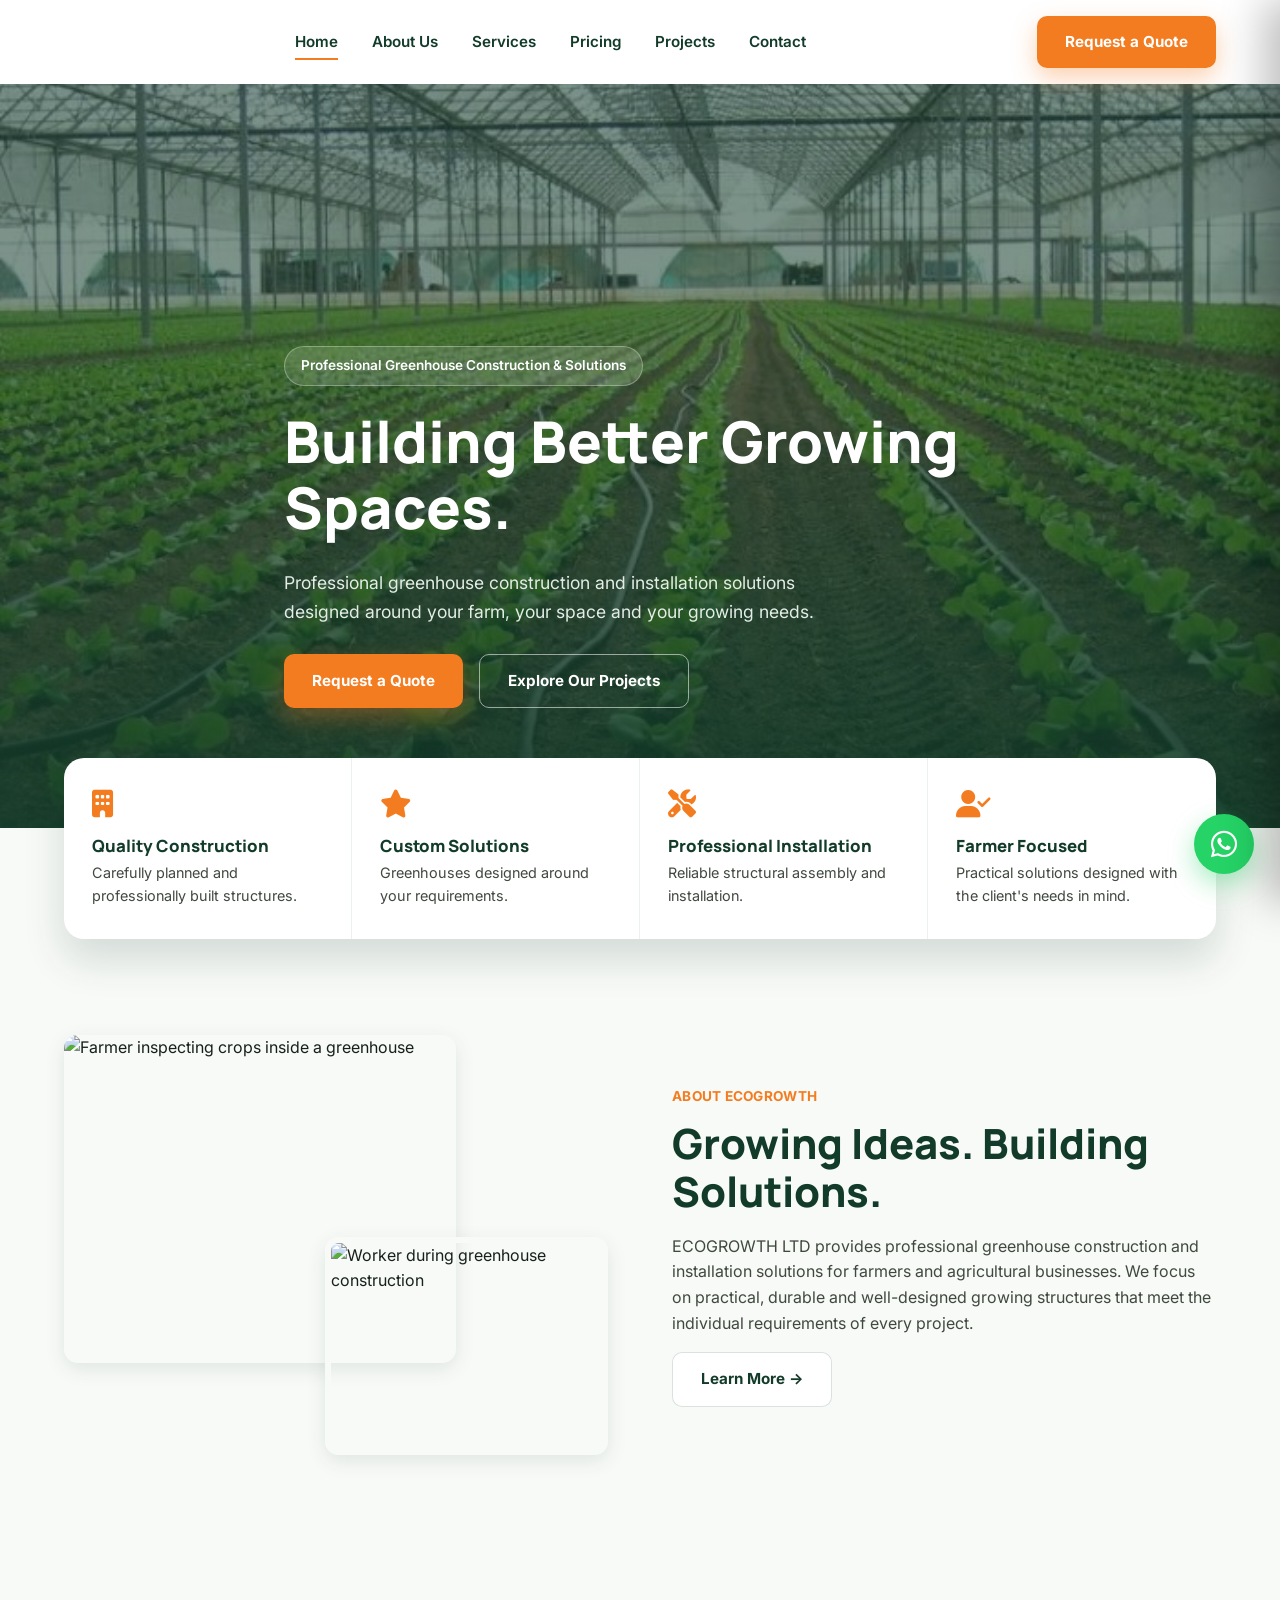
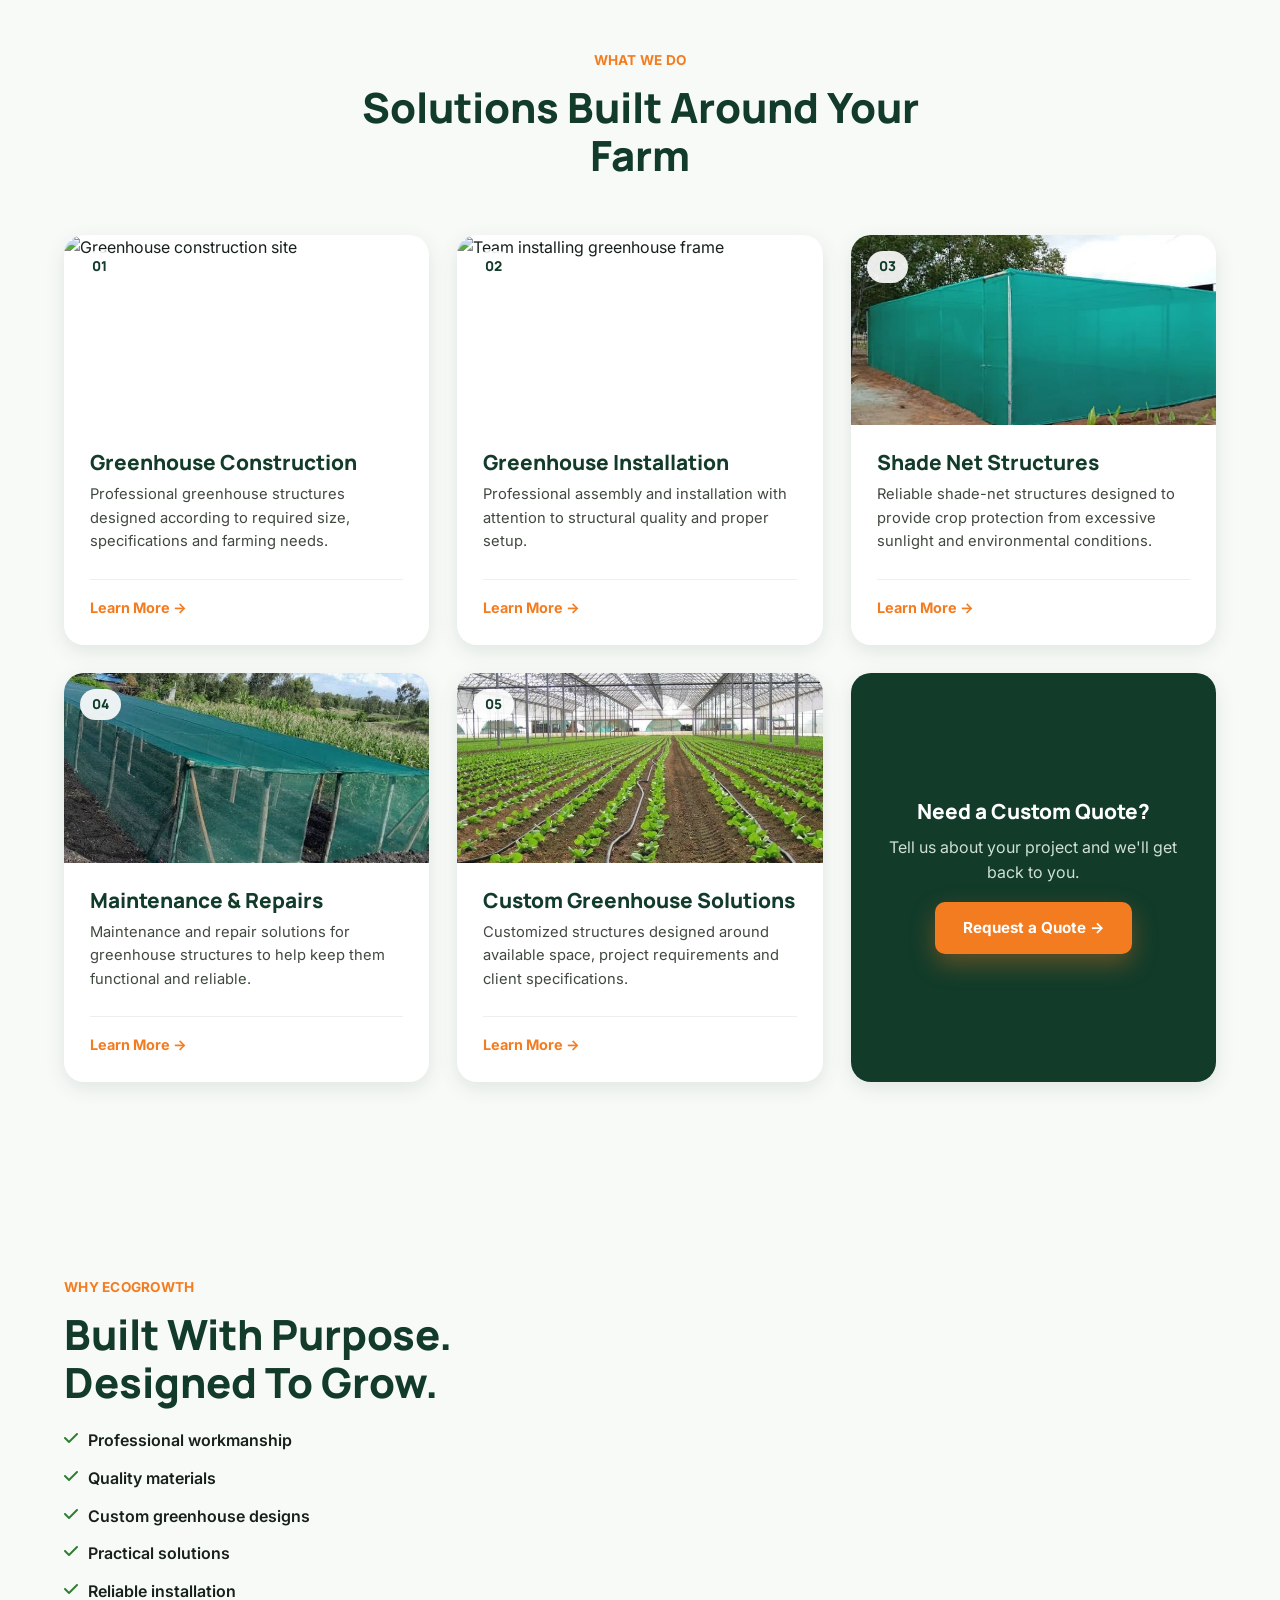
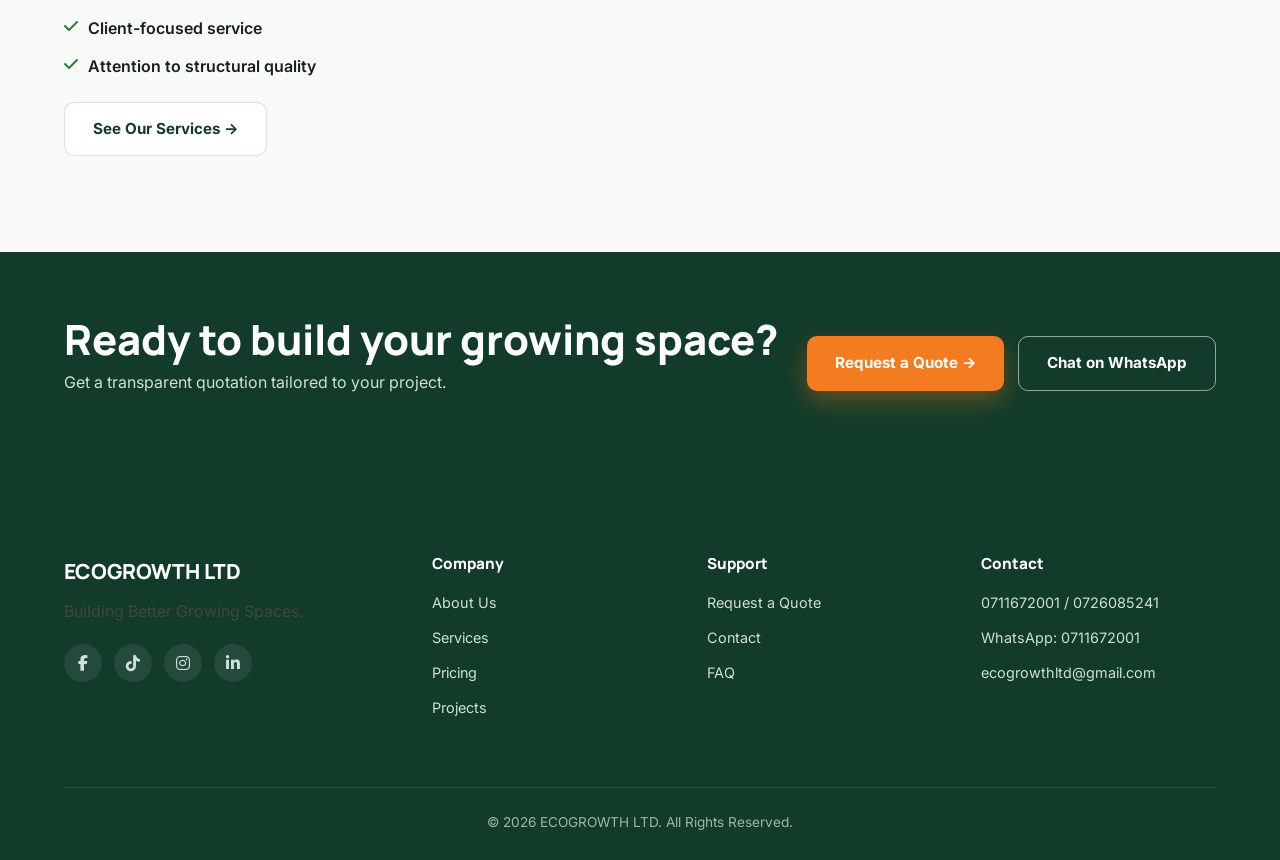
==== index.html @ b567686e "Add files via upload" ====
<!DOCTYPE html>
<html lang="en">
<head>
<meta charset="UTF-8">
<meta name="viewport" content="width=device-width, initial-scale=1.0">
<title>ECOGROWTH LTD — Greenhouse Construction &amp; Installation in Kenya</title>
<meta name="description" content="ECOGROWTH LTD builds professional greenhouses, shade-net structures and custom growing spaces for farmers and agribusinesses across Kenya.">

<meta property="og:title" content="ECOGROWTH LTD — Greenhouse Construction & Installation in Kenya">
<meta property="og:description" content="Professional greenhouse construction, installation, shade-net structures and maintenance across Kenya.">
<meta property="og:type" content="website">
<meta property="og:image" content="assets/images/og-cover.jpg">

<link rel="preconnect" href="https://fonts.googleapis.com">
<link rel="preconnect" href="https://fonts.gstatic.com" crossorigin>
<link href="https://fonts.googleapis.com/css2?family=Inter:wght@400;500;600;700&family=Manrope:wght@600;700;800&display=swap" rel="stylesheet">

<link rel="stylesheet" href="assets/css/style.css">
<link rel="stylesheet" href="assets/css/responsive.css">
<link rel="icon" href="assets/icons/favicon.png">
<link rel="stylesheet" href="https://cdnjs.cloudflare.com/ajax/libs/font-awesome/6.5.2/css/all.min.css">
</head>
<body>

<header class="navbar" id="navbar">
  <div class="container">
    <a href="index.html" class="brand" style="display:flex; align-items:center; text-decoration:none;">
</a>
    <nav class="nav-links">
      <a href="index.html" class="active">Home</a>
      <a href="about.html">About Us</a>
      <a href="services.html">Services</a>
      <a href="pricing.html">Pricing</a>
      <a href="projects.html">Projects</a>
      <a href="contact.html">Contact</a>
    </nav>
    <div class="nav-cta">
      <a href="quote.html" class="btn btn-primary">Request a Quote</a>
      <button class="nav-toggle" id="navToggle" aria-label="Open menu">
        <i class="fa-solid fa-bars"></i>
      </button>
    </div>
  </div>
</header>

<div class="mobile-backdrop" id="mobileBackdrop"></div>

<div class="mobile-panel" id="mobilePanel">
  <button class="mobile-close" id="mobileClose" aria-label="Close menu"><i class="fa-solid fa-xmark"></i></button>
  <a href="index.html">Home</a>
  <a href="about.html">About Us</a>
  <a href="services.html">Services</a>
  <a href="pricing.html">Pricing</a>
  <a href="projects.html">Projects</a>
  <a href="contact.html">Contact</a>
  <a href="quote.html" class="btn btn-primary" style="margin-top:10px;">Request a Quote</a>
</div>

<!-- HERO -->
<section class="hero">
  <div class="hero__bg">
    <img src="assets/images/solution.jpeg" alt="Greenhouse construction hero">
  </div>
  <div class="container hero__content">
    <div class="hero__tag opacity-in"> Professional Greenhouse Construction &amp; Solutions</div>
    <h1 class="opacity-in" style="color:#fff;animation-delay:.1s;">Building Better Growing Spaces.</h1>
    <p class="opacity-in" style="animation-delay:.2s;">Professional greenhouse construction and installation solutions designed around your farm, your space and your growing needs.</p>
    <div class="hero__actions opacity-in" style="animation-delay:.3s;">
      <a href="quote.html" class="btn btn-primary"> Request a Quote</a>
      <a href="projects.html" class="btn btn-outline-light"> Explore Our Projects</a>
    </div>
  </div>
</section>

<!-- HIGHLIGHT BAR -->
<div class="container">
  <div class="highlight-bar reveal">
    <div class="highlight-bar__item">
      <div class="highlight-bar__icon"><i class="fa-solid fa-building" style="color:#F47C20;font-size:28px;"></i></div>
      <h3>Quality Construction</h3>
      <p>Carefully planned and professionally built structures.</p>
    </div>
    <div class="highlight-bar__item">
      <div class="highlight-bar__icon"><i class="fa-solid fa-star" style="color:#F47C20;font-size:28px;"></i></div>
      <h3>Custom Solutions</h3>
      <p>Greenhouses designed around your requirements.</p>
    </div>
    <div class="highlight-bar__item">
      <div class="highlight-bar__icon"><i class="fa-solid fa-screwdriver-wrench" style="color:#F47C20;font-size:28px;"></i></div>
      <h3>Professional Installation</h3>
      <p>Reliable structural assembly and installation.</p>
    </div>
    <div class="highlight-bar__item">
      <div class="highlight-bar__icon"><i class="fa-solid fa-user-check" style="color:#F47C20;font-size:28px;"></i></div>
      <h3>Farmer Focused</h3>
      <p>Practical solutions designed with the client's needs in mind.</p>
    </div>
  </div>
</div>

<!-- ABOUT -->
<section class="section">
  <div class="container split">
    <div class="split-media reveal">
      <img class="img-a" src="https://alisa237685.github.io/ecogroth-limited/slimeline.jpg" alt="Farmer inspecting crops inside a greenhouse">
      <img class="img-b" src="https://alisa237685.github.io/ecogroth-limited/lucille.jpg" alt="Worker during greenhouse construction">
    </div>
    <div class="reveal">
      <span class="eyebrow">ABOUT ECOGROWTH</span>
      <h2>Growing Ideas. Building Solutions.</h2>
      <p>ECOGROWTH LTD provides professional greenhouse construction and installation solutions for farmers and agricultural businesses. We focus on practical, durable and well-designed growing structures that meet the individual requirements of every project.</p>
      <a href="about.html" class="btn btn-secondary">Learn More →</a>
    </div>
  </div>
</section>

<!-- SERVICES -->
<section class="section section--offwhite">
  <div class="container">
    <div class="section-head reveal">
      <span class="eyebrow">WHAT WE DO</span>
      <h2>Solutions Built Around Your Farm</h2>
    </div>

    <div class="service-grid">
      <div class="service-card reveal">
        <div class="service-card__media">
          <span class="service-card__num">01</span>
          <img src="https://alisa237685.github.io/ecogroth-limited/pristine.jpg" alt="Greenhouse construction site">
        </div>
        <div class="service-card__body">
          <h3>Greenhouse Construction</h3>
          <p>Professional greenhouse structures designed according to required size, specifications and farming needs.</p>
          <a href="services.html#construction" class="service-card__link">Learn More →</a>
        </div>
      </div>

      <div class="service-card reveal">
        <div class="service-card__media">
          <span class="service-card__num">02</span>
          <img src="https://alisa237685.github.io/ecogroth-limited/slimeline.jpg" alt="Team installing greenhouse frame">
        </div>
        <div class="service-card__body">
          <h3>Greenhouse Installation</h3>
          <p>Professional assembly and installation with attention to structural quality and proper setup.</p>
          <a href="services.html#installation" class="service-card__link">Learn More →</a>
        </div>
      </div>

      <div class="service-card reveal">
        <div class="service-card__media">
          <span class="service-card__num">03</span>
          <img src="assets/images/SHADENET.jpeg" alt="Shade net structure over crops">
        </div>
        <div class="service-card__body">
          <h3>Shade Net Structures</h3>
          <p>Reliable shade-net structures designed to provide crop protection from excessive sunlight and environmental conditions.</p>
          <a href="services.html#shade-net" class="service-card__link">Learn More →</a>
        </div>
      </div>

      <div class="service-card reveal">
        <div class="service-card__media">
          <span class="service-card__num">04</span>
        </div>
        <div class="service-card__body">
          <h3>Maintenance &amp; Repairs</h3>
          <p>Maintenance and repair solutions for greenhouse structures to help keep them functional and reliable.</p>
          <a href="services.html#maintenance" class="service-card__link">Learn More →</a>
        </div>
      </div>

      <div class="service-card reveal">
        <div class="service-card__media">
          <span class="service-card__num">05</span>
          <img src="assets/images/solution.jpeg" alt="Custom greenhouse design">
        </div>
        <div class="service-card__body">
          <h3>Custom Greenhouse Solutions</h3>
          <p>Customized structures designed around available space, project requirements and client specifications.</p>
          <a href="services.html#custom" class="service-card__link">Learn More →</a>
        </div>
      </div>

      <div class="service-card reveal" style="background:var(--forest);display:flex;align-items:center;justify-content:center;text-align:center;color:#fff;padding:30px;">
        <div>
          <h3 style="color:#fff;">Need a Custom Quote?</h3>
          <p style="color:#cfe0d5;">Tell us about your project and we'll get back to you.</p>
          <a href="quote.html" class="btn btn-primary">Request a Quote →</a>
        </div>
      </div>
    </div>
  </div>
</section>

<!-- WHY CHOOSE -->
<section class="section">
  <div class="container split why-choose">
    <div class="reveal">
      <span class="eyebrow">WHY ECOGROWTH</span>
      <h2>Built With Purpose. Designed To Grow.</h2>
      <ul class="checklist">
        <li><i class="fa-solid fa-check" style="color:#2E7D32;"></i> Professional workmanship</li>
        <li><i class="fa-solid fa-check" style="color:#2E7D32;"></i> Quality materials</li>
        <li><i class="fa-solid fa-check" style="color:#2E7D32;"></i> Custom greenhouse designs</li>
        <li><i class="fa-solid fa-check" style="color:#2E7D32;"></i> Practical solutions</li>
        <li><i class="fa-solid fa-check" style="color:#2E7D32;"></i> Reliable installation</li>
        <li><i class="fa-solid fa-check" style="color:#2E7D32;"></i> Client-focused service</li>
        <li><i class="fa-solid fa-check" style="color:#2E7D32;"></i> Attention to structural quality</li>
      </ul>
      <a href="services.html" class="btn btn-secondary">See Our Services →</a>
    </div>
  </div>
</section>

<!-- CTA STRIP -->
<section class="section--tight section--forest">
  <div class="container" style="display:flex;flex-wrap:wrap;gap:24px;align-items:center;justify-content:space-between;">
    <div>
      <h2 style="margin-bottom:6px;">Ready to build your growing space?</h2>
      <p>Get a transparent quotation tailored to your project.</p>
    </div>
    <div style="display:flex;gap:14px;flex-wrap:wrap;">
      <a href="quote.html" class="btn btn-primary">Request a Quote →</a>
      <a href="contact.html" class="btn btn-outline-light">Chat on WhatsApp</a>
    </div>
  </div>
</section>

<footer class="footer">
  <div class="container">
    <div class="footer-grid">
      <div>
        <div class="footer-brand">ECOGROWTH LTD</div>
        <p style="max-width:280px;">Building Better Growing Spaces.</p>
        <div class="footer-social">
          <a href="https://www.facebook.com/share/1MWiVUWvfa/" target="_blank" rel="noopener" aria-label="Facebook"><i class="fa-brands fa-facebook-f"></i></a>
          <a href="https://www.tiktok.com/@josphat.kweri?_t=ZM-903UpSBOBei&_r=1" target="_blank" rel="noopener" aria-label="TikTok"><i class="fa-brands fa-tiktok"></i></a>
          <a href="https://www.instagram.com/josphatkweri?igsh=MTFmaTQ0bmYyZnphNg==" target="_blank" rel="noopener" aria-label="Instagram"><i class="fa-brands fa-instagram"></i></a>
          <a href="https://www.linkedin.com/posts/shiva-trippathi-91b22a46_the-biggest-wealth-gap-isnt-money-its-activity-7375415387393499136-qEYc" target="_blank" rel="noopener" aria-label="LinkedIn"><i class="fa-brands fa-linkedin-in"></i></a>
        </div>
      </div>
      <div>
        <h4>Company</h4>
        <ul>
          <li><a href="about.html">About Us</a></li>
          <li><a href="services.html">Services</a></li>
          <li><a href="pricing.html">Pricing</a></li>
          <li><a href="projects.html">Projects</a></li>
        </ul>
      </div>
      <div>
        <h4>Support</h4>
        <ul>
          <li><a href="quote.html">Request a Quote</a></li>
          <li><a href="contact.html">Contact</a></li>
          <li><a href="contact.html#faq">FAQ</a></li>
        </ul>
      </div>
      <div>
        <h4>Contact</h4>
        <ul>
          <li>0711672001 / 0726085241</li>
          <li>WhatsApp: 0711672001</li>
          <li>ecogrowthltd@gmail.com</li>
        </ul>
      </div>
    </div>
    <div class="footer-bottom">&copy; 2026 ECOGROWTH LTD. All Rights Reserved.</div>
  </div>
</footer>

<a class="wa-float" id="waFloat" href="https://wa.me/254711672001?text=Hello%20ECOGROWTH%20LTD%2C%20I%20would%20like%20to%20inquire%20about%20a%20greenhouse%20project." target="_blank" rel="noopener" aria-label="Chat on WhatsApp">
  <i class="fa-brands fa-whatsapp" style="font-size:30px;"></i>
</a>

<script src="assets/js/main.js"></script>
</body>
</html>
---- assets/css/style.css ----
/* =========================================================
   ECOGROWTH LTD — Core Stylesheet
   ========================================================= */

:root{
  --forest:#123B2A;
  --eco:#2E7D32;
  --orange:#F47C20;
  --fresh:#66BB6A;
  --off-white:#F8FAF7;
  --charcoal:#17201B;

  --forest-rgb:18,59,42;
  --orange-rgb:244,124,32;

  --font-heading:'Manrope', sans-serif;
  --font-body:'Inter', sans-serif;

  --radius-lg:20px;
  --radius-md:14px;
  --radius-sm:8px;

  --shadow-soft:0 10px 30px rgba(18,59,42,0.08);
  --shadow-card:0 6px 20px rgba(18,59,42,0.10);
  --shadow-lift:0 20px 40px rgba(18,59,42,0.16);

  --container:1200px;
  --nav-h:84px;
}

*,*::before,*::after{box-sizing:border-box;}
html{scroll-behavior:smooth;}
body{
  margin:0;
  font-family:var(--font-body);
  color:var(--charcoal);
  background:var(--off-white);
  line-height:1.6;
  -webkit-font-smoothing:antialiased;
}
img{max-width:100%;display:block;}
a{color:inherit;text-decoration:none;}
ul{list-style:none;margin:0;padding:0;}
button{font-family:inherit;cursor:pointer;border:none;background:none;}
input,select,textarea{font-family:inherit;}

h1,h2,h3,h4{
  font-family:var(--font-heading);
  color:var(--forest);
  margin:0 0 .5em;
  line-height:1.15;
  font-weight:800;
}
h1{font-size:clamp(2.4rem,5vw,3.6rem);}
h2{font-size:clamp(1.8rem,3.6vw,2.6rem);}
h3{font-size:1.3rem;}
p{margin:0 0 1em;color:#40493f;}

.container{
  width:100%;
  max-width:var(--container);
  margin:0 auto;
  padding:0 24px;
}
.section{padding:96px 0;}
.section--tight{padding:64px 0;}
.section--forest{background:var(--forest);color:#fff;}
.section--forest h2,.section--forest h3{color:#fff;}
.section--forest p{color:#cfe0d5;}
.section--offwhite{background:var(--off-white);}

.eyebrow{
  display:inline-block;
  color:var(--orange);
  font-weight:700;
  font-size:.85rem;
  letter-spacing:.02em;
  margin-bottom:.75rem;
}

.btn{
  display:inline-flex;
  align-items:center;
  gap:8px;
  padding:14px 28px;
  border-radius:10px;
  font-weight:700;
  font-size:.95rem;
  transition:transform .25s ease, box-shadow .25s ease, background .25s ease;
}
.btn-primary{
  background:var(--orange);
  color:#fff;
  box-shadow:0 10px 24px rgba(var(--orange-rgb),0.35);
}
.btn-primary:hover{transform:translateY(-2px);box-shadow:0 14px 30px rgba(var(--orange-rgb),0.42);}
.btn-secondary{
  background:#fff;
  color:var(--forest);
  border:1px solid rgba(18,59,42,0.15);
}
.btn-secondary:hover{transform:translateY(-2px);box-shadow:var(--shadow-card);}
.btn-home-green{
  background:var(--eco);
  color:#fff;
  border:1px solid var(--eco);
  box-shadow:0 10px 24px rgba(var(--forest-rgb),0.18);
}
.btn-home-green:hover{
  background:var(--forest);
  color:#fff;
  transform:translateY(-2px);
  box-shadow:0 14px 30px rgba(var(--forest-rgb),0.24);
}
.btn-outline-light{
  background:transparent;
  color:#fff;
  border:1px solid rgba(255,255,255,0.55);
}
.btn-outline-light:hover{background:rgba(255,255,255,0.12);}
.btn-block{width:100%;justify-content:center;}

/* ---------- Navbar ---------- */
.navbar{
  position:fixed;top:0;left:0;right:0;z-index:1000;
  height:var(--nav-h);
  display:flex;align-items:center;
  background:#ffffff;
  transition:background .3s ease, box-shadow .3s ease, height .3s ease;
}
.navbar.is-scrolled{
  height:68px;
  background:#ffffff;
  backdrop-filter:blur(10px);
  box-shadow:0 4px 20px rgba(18,59,42,0.08);
}
.navbar .container{display:flex;align-items:center;justify-content:space-between;}
.brand{display:flex;align-items:center;gap:10px;font-family:var(--font-heading);font-weight:800;font-size:1.3rem;color:var(--forest);}
.brand img{width:68px;height:auto;display:block;object-fit:contain;}
.brand svg{flex-shrink:0;}
.nav-links{display:flex;align-items:center;gap:34px;}
.nav-links a{font-weight:600;font-size:.95rem;color:var(--forest);position:relative;padding:4px 0;}
.nav-links a::after{
  content:'';position:absolute;left:0;bottom:-2px;width:0;height:2px;background:var(--orange);
  transition:width .25s ease;
}
.nav-links a:hover::after,.nav-links a.active::after{width:100%;}
.nav-links a.active{color:var(--forest);}
.nav-cta{display:flex;align-items:center;gap:18px;}
.nav-toggle{display:none;}

.mobile-backdrop{
  position:fixed;inset:0;background:rgba(10,20,14,0.5);z-index:1090;
  opacity:0;pointer-events:none;transition:opacity .3s ease;
}
.mobile-backdrop.open{opacity:1;pointer-events:auto;}

.mobile-panel{
  position:fixed;top:0;right:0;bottom:0;z-index:1100;
  width:78vw;max-width:300px;
  background:var(--forest);
  display:flex;flex-direction:column;justify-content:flex-start;align-items:flex-start;gap:6px;
  padding:90px 30px 30px;
  box-shadow:-16px 0 40px rgba(0,0,0,0.25);
  transform:translateX(100%);transition:transform .35s ease;
}
.mobile-panel.open{transform:translateX(0);}
.mobile-panel a{
  color:#fff;font-family:var(--font-heading);font-size:1.05rem;font-weight:700;
  padding:12px 0;width:100%;border-bottom:1px solid rgba(255,255,255,0.1);
}
.mobile-panel a.btn{border-bottom:none;margin-top:14px;text-align:center;justify-content:center;}
.mobile-close{
  position:absolute;top:24px;right:24px;color:#fff;font-size:1.1rem;
  width:36px;height:36px;display:flex;align-items:center;justify-content:center;
  border-radius:8px;background:rgba(255,255,255,0.1);
}

/* ---------- Hero ---------- */
.hero{
  position:relative;
  min-height:92vh;
  display:flex;align-items:flex-end;
  color:#fff;
  padding-top:var(--nav-h);
  overflow:hidden;
}
.hero__bg{position:absolute;inset:0;z-index:0;}
.hero__bg img{width:100%;height:100%;object-fit:cover;}
.hero__bg::after{
  content:'';position:absolute;inset:0;
  background:linear-gradient(180deg, rgba(18,59,42,0.55) 0%, rgba(18,59,42,0.55) 40%, rgba(18,59,42,0.92) 100%);
}
.hero__content{position:relative;z-index:1;padding-bottom:120px;max-width:760px;}
.hero__tag{
  display:inline-flex;align-items:center;gap:8px;
  background:rgba(255,255,255,0.14);
  border:1px solid rgba(255,255,255,0.3);
  padding:8px 16px;border-radius:100px;font-size:.85rem;font-weight:600;margin-bottom:22px;
}
.hero__content p{color:#e3ede6;font-size:1.1rem;max-width:560px;}
.hero__actions{display:flex;gap:16px;margin-top:28px;flex-wrap:wrap;}

.opacity-in{opacity:0;transform:translateY(18px);animation:opIn .7s ease forwards;}
@keyframes opIn{to{opacity:1;transform:translateY(0);}}

/* ---------- Highlight bar ---------- */
.highlight-bar{
  position:relative;
  z-index:2;
  margin-top:-70px;
  background:#fff;
  border-radius:var(--radius-lg);
  box-shadow:var(--shadow-lift);
  display:grid;
  grid-template-columns:repeat(4,1fr);
}
.highlight-bar__item{
  padding:32px 28px;
  border-right:1px solid rgba(18,59,42,0.08);
  transition:transform .25s ease;
}
.highlight-bar__item:last-child{border-right:none;}
.highlight-bar__item:hover{transform:translateY(-4px);}
.highlight-bar__icon{color:var(--orange);margin-bottom:14px;}
.highlight-bar__item h3{font-size:1.05rem;margin-bottom:6px;}
.highlight-bar__item p{font-size:.9rem;margin:0;}

/* ---------- About split ---------- */
.split{display:grid;grid-template-columns:1fr 1fr;gap:64px;align-items:center;}
.split-media{position:relative;min-height:420px;}
.split-media img{
  position:absolute;border-radius:var(--radius-md);box-shadow:var(--shadow-card);object-fit:cover;
}
.split-media .img-a{width:72%;height:78%;top:0;left:0;z-index:1;}
.split-media .img-b{width:52%;height:52%;bottom:0;right:0;z-index:2;border:6px solid var(--off-white);}
.split h2{margin-bottom:18px;}
.checklist{margin:22px 0;}
.checklist li{display:flex;align-items:flex-start;gap:10px;margin-bottom:12px;font-weight:600;color:var(--charcoal);}
.checklist svg,.checklist i{flex-shrink:0;color:var(--eco);margin-top:2px;}

/* ---------- Section headers ---------- */
.section-head{max-width:640px;margin:0 auto 56px;text-align:center;}
.section-head.left{margin:0 0 48px;text-align:left;}

/* ---------- Service cards ---------- */
.service-grid{display:grid;grid-template-columns:repeat(3,1fr);gap:28px;}
.service-card{
  background:#fff;border-radius:var(--radius-lg);overflow:hidden;
  box-shadow:var(--shadow-card);
  transition:transform .3s ease, box-shadow .3s ease;
  display:flex;flex-direction:column;
}
.service-card:hover{transform:translateY(-8px);box-shadow:var(--shadow-lift);}
.service-card__media{position:relative;height:190px;overflow:hidden;}
.service-card__media img{width:100%;height:100%;object-fit:cover;transition:transform .5s ease;}
.service-card:hover .service-card__media img{transform:scale(1.08);}
.service-card__num{
  position:absolute;top:16px;left:16px;
  background:rgba(255,255,255,0.9);color:var(--forest);
  font-family:var(--font-heading);font-weight:800;font-size:.85rem;
  padding:5px 12px;border-radius:100px;
}
.service-card__body{padding:26px;flex:1;display:flex;flex-direction:column;}
.service-card__icon{color:var(--eco);margin-bottom:12px;}
.service-card__body h3{margin-bottom:8px;}
.service-card__body p{font-size:.92rem;flex:1;}
.service-card__link{
  display:inline-flex;align-items:center;gap:6px;color:var(--orange);font-weight:700;font-size:.9rem;
  margin-top:10px;border-top:1px solid rgba(18,59,42,0.08);padding-top:16px;
  transition:gap .2s ease;
}
.service-card__link:hover{gap:10px;}

/* ---------- Why choose ---------- */
.why-media{position:relative;border-radius:var(--radius-lg);overflow:hidden;min-height:460px;box-shadow:var(--shadow-card);}
.why-media img{width:100%;height:100%;object-fit:cover;position:absolute;inset:0;}

/* ---------- Pricing ---------- */
.pricing-grid{display:grid;grid-template-columns:repeat(3,1fr);gap:28px;}
.price-card{
  background:#fff;border-radius:var(--radius-lg);padding:36px 30px;
  box-shadow:var(--shadow-card);border:1px solid rgba(18,59,42,0.06);
  display:flex;flex-direction:column;transition:transform .3s ease, box-shadow .3s ease;
}
.price-card:hover{transform:translateY(-6px);box-shadow:var(--shadow-lift);}
.price-card--featured{border:2px solid var(--orange);position:relative;}
.price-card__badge{
  position:absolute;top:-14px;left:30px;background:var(--orange);color:#fff;
  font-size:.75rem;font-weight:700;padding:6px 14px;border-radius:100px;
}
.price-card__icon{font-size:1.8rem;margin-bottom:10px;}
.price-card__price{font-family:var(--font-heading);font-weight:800;color:var(--forest);font-size:1.5rem;margin:8px 0 4px;}
.price-card__price small{font-size:.9rem;font-weight:600;color:#6a7368;}
.price-card__list{margin:20px 0;flex:1;}
.price-card__list li{display:flex;gap:8px;align-items:flex-start;font-size:.9rem;margin-bottom:10px;color:#40493f;}
.price-card__list svg{color:var(--eco);flex-shrink:0;margin-top:3px;}

.example-table{width:100%;border-collapse:collapse;background:#fff;border-radius:var(--radius-md);overflow:hidden;box-shadow:var(--shadow-card);}
.example-table th,.example-table td{padding:16px 20px;text-align:left;font-size:.95rem;}
.example-table thead{background:var(--forest);color:#fff;}
.example-table tbody tr:not(:last-child){border-bottom:1px solid rgba(18,59,42,0.08);}
.example-table tfoot td{font-weight:800;color:var(--forest);border-top:2px solid var(--forest);}
.note-box{
  background:rgba(46,125,50,0.07);border-left:3px solid var(--eco);
  padding:16px 20px;border-radius:var(--radius-sm);font-size:.9rem;margin-top:20px;color:#33422f;
}

/* ---------- Greenhouse size price list ---------- */
.ghlist-grid{display:grid;grid-template-columns:repeat(2,1fr);gap:26px;}
.ghlist-card{
  background:#fff;border:1px solid rgba(18,59,42,0.1);border-radius:var(--radius-lg);
  overflow:hidden;box-shadow:var(--shadow-card);
  transition:transform .3s ease, box-shadow .3s ease;
  display:flex;flex-direction:column;
}
.ghlist-card:hover{transform:translateY(-6px);box-shadow:var(--shadow-lift);}
.ghlist-card__media{position:relative;height:180px;overflow:hidden;}
.ghlist-card__media img{width:100%;height:100%;object-fit:cover;}
.ghlist-card__num{
  position:absolute;top:14px;left:14px;
  background:var(--forest);color:#fff;font-family:var(--font-heading);font-weight:800;
  font-size:.8rem;padding:4px 12px;border-radius:8px;
}
.ghlist-card__badge{
  position:absolute;top:14px;right:14px;background:var(--eco);color:#fff;
  font-size:.72rem;font-weight:700;padding:4px 10px;border-radius:8px;
}
.ghlist-card__body{padding:22px;flex:1;display:flex;flex-direction:column;}
.ghlist-card__title{font-family:var(--font-heading);font-weight:800;color:var(--forest);font-size:1.15rem;margin-bottom:14px;}
.ghlist-card__dims{display:flex;gap:14px;margin-bottom:16px;flex-wrap:wrap;}
.ghlist-card__dim{
  flex:1;min-width:70px;background:var(--off-white);border-radius:var(--radius-sm);
  padding:10px 8px;text-align:center;
}
.ghlist-card__dim i{color:var(--orange);font-size:.85rem;margin-bottom:4px;display:block;}
.ghlist-card__dim span{display:block;font-size:.68rem;color:#6a7368;text-transform:uppercase;letter-spacing:.03em;font-weight:700;}
.ghlist-card__dim strong{display:block;font-size:.92rem;color:var(--forest);margin-top:2px;}
.ghlist-card__features{margin-bottom:18px;flex:1;}
.ghlist-card__features li{display:flex;align-items:flex-start;gap:8px;font-size:.85rem;color:#40493f;margin-bottom:8px;}
.ghlist-card__features i{color:var(--eco);margin-top:3px;flex-shrink:0;}
.ghlist-card__footer{display:flex;align-items:center;justify-content:space-between;gap:12px;flex-wrap:wrap;border-top:1px solid rgba(18,59,42,0.08);padding-top:16px;}
.ghlist-card__price{font-family:var(--font-heading);font-weight:800;color:var(--orange);font-size:1.2rem;}
.ghlist-card__price small{display:block;font-size:.68rem;color:#6a7368;font-weight:600;text-transform:uppercase;}

/* ---------- Standard specifications table ---------- */
.spec-table{width:100%;border-collapse:collapse;background:#fff;border-radius:var(--radius-md);overflow:hidden;box-shadow:var(--shadow-card);}
.spec-table th{background:var(--forest);color:#fff;text-align:left;padding:14px 20px;font-size:.9rem;}
.spec-table td{padding:14px 20px;font-size:.9rem;border-top:1px solid rgba(18,59,42,0.08);}
.spec-table td:first-child{font-weight:700;color:var(--forest);width:40%;}
.spec-table td:first-child i{color:var(--orange);margin-right:8px;width:18px;text-align:center;}

/* ---------- Please-note checklist ---------- */
.note-list{background:#fff;border-radius:var(--radius-md);box-shadow:var(--shadow-card);padding:26px 28px;height:100%;}
.note-list li{display:flex;align-items:flex-start;gap:10px;font-size:.9rem;color:#40493f;margin-bottom:14px;}
.note-list li:last-child{margin-bottom:0;}
.note-list i{color:var(--eco);margin-top:3px;flex-shrink:0;}
.note-strip-images{display:grid;grid-template-columns:repeat(3,1fr);gap:10px;margin-top:18px;}
.note-strip-images img{width:100%;height:70px;object-fit:cover;border-radius:8px;}

/* ---------- Calculator ---------- */
.calculator{
  background:#fff;border-radius:var(--radius-lg);box-shadow:var(--shadow-card);
  padding:40px;display:grid;grid-template-columns:1.1fr 0.9fr;gap:40px;
}
.form-row{display:grid;grid-template-columns:1fr 1fr;gap:18px;margin-bottom:18px;}
.field{display:flex;flex-direction:column;gap:6px;}
.field label{font-size:.85rem;font-weight:700;color:var(--forest);}
.field input,.field select,.field textarea{
  padding:13px 16px;border:1px solid rgba(18,59,42,0.18);border-radius:var(--radius-sm);
  font-size:.95rem;background:var(--off-white);transition:border .2s ease;
}
.field input:focus,.field select:focus,.field textarea:focus{outline:none;border-color:var(--eco);}
.field--check{flex-direction:row;align-items:center;gap:10px;}
.calc-result{
  background:var(--forest);color:#fff;border-radius:var(--radius-md);
  padding:30px;display:flex;flex-direction:column;justify-content:center;text-align:center;
}
.calc-result__label{font-size:.85rem;color:#a9c4b3;text-transform:uppercase;letter-spacing:.04em;}
.calc-result__value{font-family:var(--font-heading);font-size:2.4rem;font-weight:800;margin:10px 0;}
.calc-result__disclaimer{font-size:.8rem;color:#cfe0d5;}

/* ---------- Projects ---------- */
.filter-bar{display:flex;gap:12px;justify-content:center;margin-bottom:44px;flex-wrap:wrap;}
.filter-btn{
  padding:10px 22px;border-radius:10px;font-weight:700;font-size:.9rem;
  border:1px solid rgba(18,59,42,0.15);background:#fff;color:var(--forest);
  transition:all .25s ease;
}
.filter-btn.active,.filter-btn:hover{background:var(--eco);color:#fff;border-color:var(--eco);}
.project-grid{display:grid;grid-template-columns:repeat(3,1fr);gap:28px;}
.project-card{
  border-radius:var(--radius-lg);overflow:hidden;position:relative;box-shadow:var(--shadow-card);
  transition:transform .35s ease, box-shadow .35s ease; cursor:pointer;
}
.project-card:hover{transform:translateY(-6px);box-shadow:var(--shadow-lift);}
.project-card__media{height:260px;overflow:hidden;}
.project-card__media img{width:100%;height:100%;object-fit:cover;transition:transform .5s ease;}
.project-card:hover .project-card__media img{transform:scale(1.08);}
.project-card__body{padding:22px;background:#fff;}
.project-card__tag{color:var(--orange);font-size:.8rem;font-weight:700;}
.project-card__meta{font-size:.85rem;color:#6a7368;margin-top:4px;}
.project-card__link{display:inline-flex;gap:6px;align-items:center;color:var(--forest);font-weight:700;font-size:.88rem;margin-top:12px;}

/* ---------- Modal ---------- */
.modal-overlay{
  position:fixed;inset:0;background:rgba(18,59,42,0.65);z-index:1200;
  display:none;align-items:center;justify-content:center;padding:24px;
}
.modal-overlay.open{display:flex;}
.modal{
  background:#fff;border-radius:var(--radius-lg);max-width:760px;width:100%;
  max-height:88vh;overflow-y:auto;position:relative;
}
.modal__close{position:absolute;top:18px;right:18px;background:#fff;border-radius:50%;width:38px;height:38px;display:flex;align-items:center;justify-content:center;box-shadow:var(--shadow-card);z-index:2;}
.modal__media{height:320px;overflow:hidden;border-radius:var(--radius-lg) var(--radius-lg) 0 0;}
.modal__media img{width:100%;height:100%;object-fit:cover;}
.modal__body{padding:34px;}
.modal__specs{display:grid;grid-template-columns:repeat(2,1fr);gap:16px;margin:22px 0;padding:20px;background:var(--off-white);border-radius:var(--radius-sm);}
.modal__specs div span{display:block;font-size:.78rem;color:#6a7368;font-weight:700;text-transform:uppercase;}

/* ---------- Contact ---------- */
.contact-grid{display:grid;grid-template-columns:1fr 1fr;gap:56px;}
.contact-card{
  background:#fff;border-radius:var(--radius-lg);padding:30px;box-shadow:var(--shadow-card);
  display:flex;gap:16px;align-items:flex-start;margin-bottom:18px;
}
.contact-card__icon{color:var(--orange);flex-shrink:0;}
.contact-form{background:#fff;border-radius:var(--radius-lg);box-shadow:var(--shadow-card);padding:36px;}

/* ---------- FAQ ---------- */
.faq-list{max-width:800px;margin:0 auto;}
.faq-item{background:#fff;border-radius:var(--radius-md);box-shadow:var(--shadow-card);margin-bottom:14px;overflow:hidden;}
.faq-question{
  display:flex;justify-content:space-between;align-items:center;
  padding:22px 26px;font-weight:700;color:var(--forest);
}
.faq-question svg,.faq-question i{transition:transform .3s ease;flex-shrink:0;display:inline-block;}
.faq-item.open .faq-question svg,.faq-item.open .faq-question i{transform:rotate(45deg);}
.faq-answer{max-height:0;overflow:hidden;transition:max-height .35s ease;}
.faq-answer p{padding:0 26px 22px;margin:0;}

/* ---------- Footer ---------- */
.footer{background:var(--forest);color:#cfe0d5;padding:80px 0 26px;}
.footer-grid{display:grid;grid-template-columns:1.4fr 1fr 1fr 1fr;gap:40px;margin-bottom:56px;}
.footer-brand{font-family:var(--font-heading);font-size:1.3rem;font-weight:800;color:#fff;margin-bottom:10px;}
.footer h4{color:#fff;font-size:.95rem;margin-bottom:18px;}
.footer ul li{margin-bottom:12px;font-size:.9rem;}
.footer ul li a:hover{color:#fff;}
.footer-social{display:flex;gap:12px;margin-top:20px;}
.footer-social a{
  width:38px;height:38px;border-radius:50%;background:rgba(255,255,255,0.08);
  display:flex;align-items:center;justify-content:center;transition:background .2s ease;
}
.footer-social a:hover{background:var(--orange);}
.footer-bottom{border-top:1px solid rgba(255,255,255,0.12);padding-top:24px;text-align:center;font-size:.85rem;color:#9fb6a8;}
/* ---------- Social media section ---------- */
.social-section{
  background:#fff;
  padding:36px 24px;
  text-align:center;
  border-top:1px solid rgba(18,59,42,0.08);
}
.social-section h2{
  font-family:var(--font-heading);
  color:var(--forest);
  font-size:1.8rem;
  margin-bottom:16px;
}
.social-icons{display:flex;align-items:center;justify-content:center;gap:14px;flex-wrap:wrap;}
.social-icons a{
  width:44px;height:44px;border-radius:50%;background:var(--forest);
  color:#fff;display:flex;align-items:center;justify-content:center;
  transition:background .2s ease, transform .2s ease;
}
.social-icons a:hover{background:var(--orange);transform:translateY(-3px);}
/* ---------- WhatsApp prompt / float ---------- */
.whatsapp-btn,
.wa-float{
  position:fixed;bottom:26px;right:26px;z-index:900;
  width:60px;height:60px;border-radius:50%;
  background:#25D366;display:flex;align-items:center;justify-content:center;
  box-shadow:0 10px 26px rgba(37,211,102,0.4);
  color:#fff;
  transition:transform .25s ease;
}
.whatsapp-btn:hover,
.wa-float:hover{transform:scale(1.08);}
.whatsapp-btn i,
.wa-float i{font-size:30px;}

/* ---------- Reveal on scroll ---------- */
.reveal{opacity:0;transform:translateY(24px);transition:opacity .7s ease, transform .7s ease;}
.reveal.in-view{opacity:1;transform:translateY(0);}

/* ---------- Page hero (inner pages) ---------- */
.page-hero{
  position:relative;padding:calc(var(--nav-h) + 90px) 0 90px;color:#fff;overflow:hidden;
}
.page-hero__bg{position:absolute;inset:0;z-index:0;}
.page-hero__bg img{width:100%;height:100%;object-fit:cover;}
.page-hero__bg::after{content:'';position:absolute;inset:0;background:linear-gradient(120deg, rgba(18,59,42,0.92), rgba(18,59,42,0.7));}
.page-hero .container{position:relative;z-index:1;}
.breadcrumb{font-size:.9rem;color:#cfe0d5;margin-bottom:14px;}
.breadcrumb a:hover{color:#fff;}

@media (prefers-reduced-motion: reduce){
  .opacity-in,.reveal{animation:none!important;transition:none!important;opacity:1!important;transform:none!important;}
}
---- assets/css/responsive.css ----
/* =========================================================
   ECOGROWTH LTD — Responsive Rules
   ========================================================= */

@media (max-width: 1024px){
  .service-grid{grid-template-columns:repeat(2,1fr);}
  .pricing-grid{grid-template-columns:repeat(2,1fr);}
  .project-grid{grid-template-columns:repeat(2,1fr);}
  .ghlist-grid{grid-template-columns:1fr;}
  .split{gap:40px;}
  .contact-grid{gap:36px;}
  .calculator{grid-template-columns:1fr;}
}

@media (max-width: 860px){
  .nav-links,.nav-cta .btn-primary{display:none;}
  .nav-toggle{display:flex;align-items:center;justify-content:center;width:40px;height:40px;color:var(--forest);}
  .nav-toggle i{font-size:20px;}

  .highlight-bar{grid-template-columns:repeat(2,1fr);}
  .highlight-bar__item:nth-child(2){border-right:none;}
  .highlight-bar__item{border-bottom:1px solid rgba(18,59,42,0.08);}

  .split,.contact-grid{grid-template-columns:1fr;}
  .split-media{order:2;min-height:340px;margin-top:20px;}
  .why-media{min-height:300px;order:2;}
  .split.why-choose > div:first-child{order:2;}

  .service-grid,.pricing-grid,.project-grid{grid-template-columns:1fr;}
  .footer-grid{grid-template-columns:1fr 1fr;gap:30px;}
}

@media (max-width: 767px){
  .hero{min-height:58vh;padding-top:0;}
  .hero__content{padding-bottom:36px;}
  .hero__actions{margin-top:20px;}
  .hero__actions .btn{flex:1 1 100%;justify-content:center;}
}

@media (max-width: 560px){
  .container{padding:0 18px;}
  .section{padding:64px 0;}
  h1{font-size:2.1rem;}
  h2{font-size:1.6rem;}
  .hero{min-height:58vh;}
  .hero__content{padding-bottom:30px;}
  .hero__actions .btn{flex:1;justify-content:center;}
  .highlight-bar{grid-template-columns:1fr;margin-top:-40px;border-radius:16px;}
  .highlight-bar__item{border-right:none;}
  .price-card--featured{margin-top:14px;}
  .modal__specs{grid-template-columns:1fr;}
  .footer-grid{grid-template-columns:1fr;gap:34px;text-align:left;}
  .calculator{padding:24px;}
  .form-row{grid-template-columns:1fr;}
  .wa-float{width:52px;height:52px;bottom:18px;right:18px;}
  .page-hero{padding-top:calc(var(--nav-h) + 60px);}
}
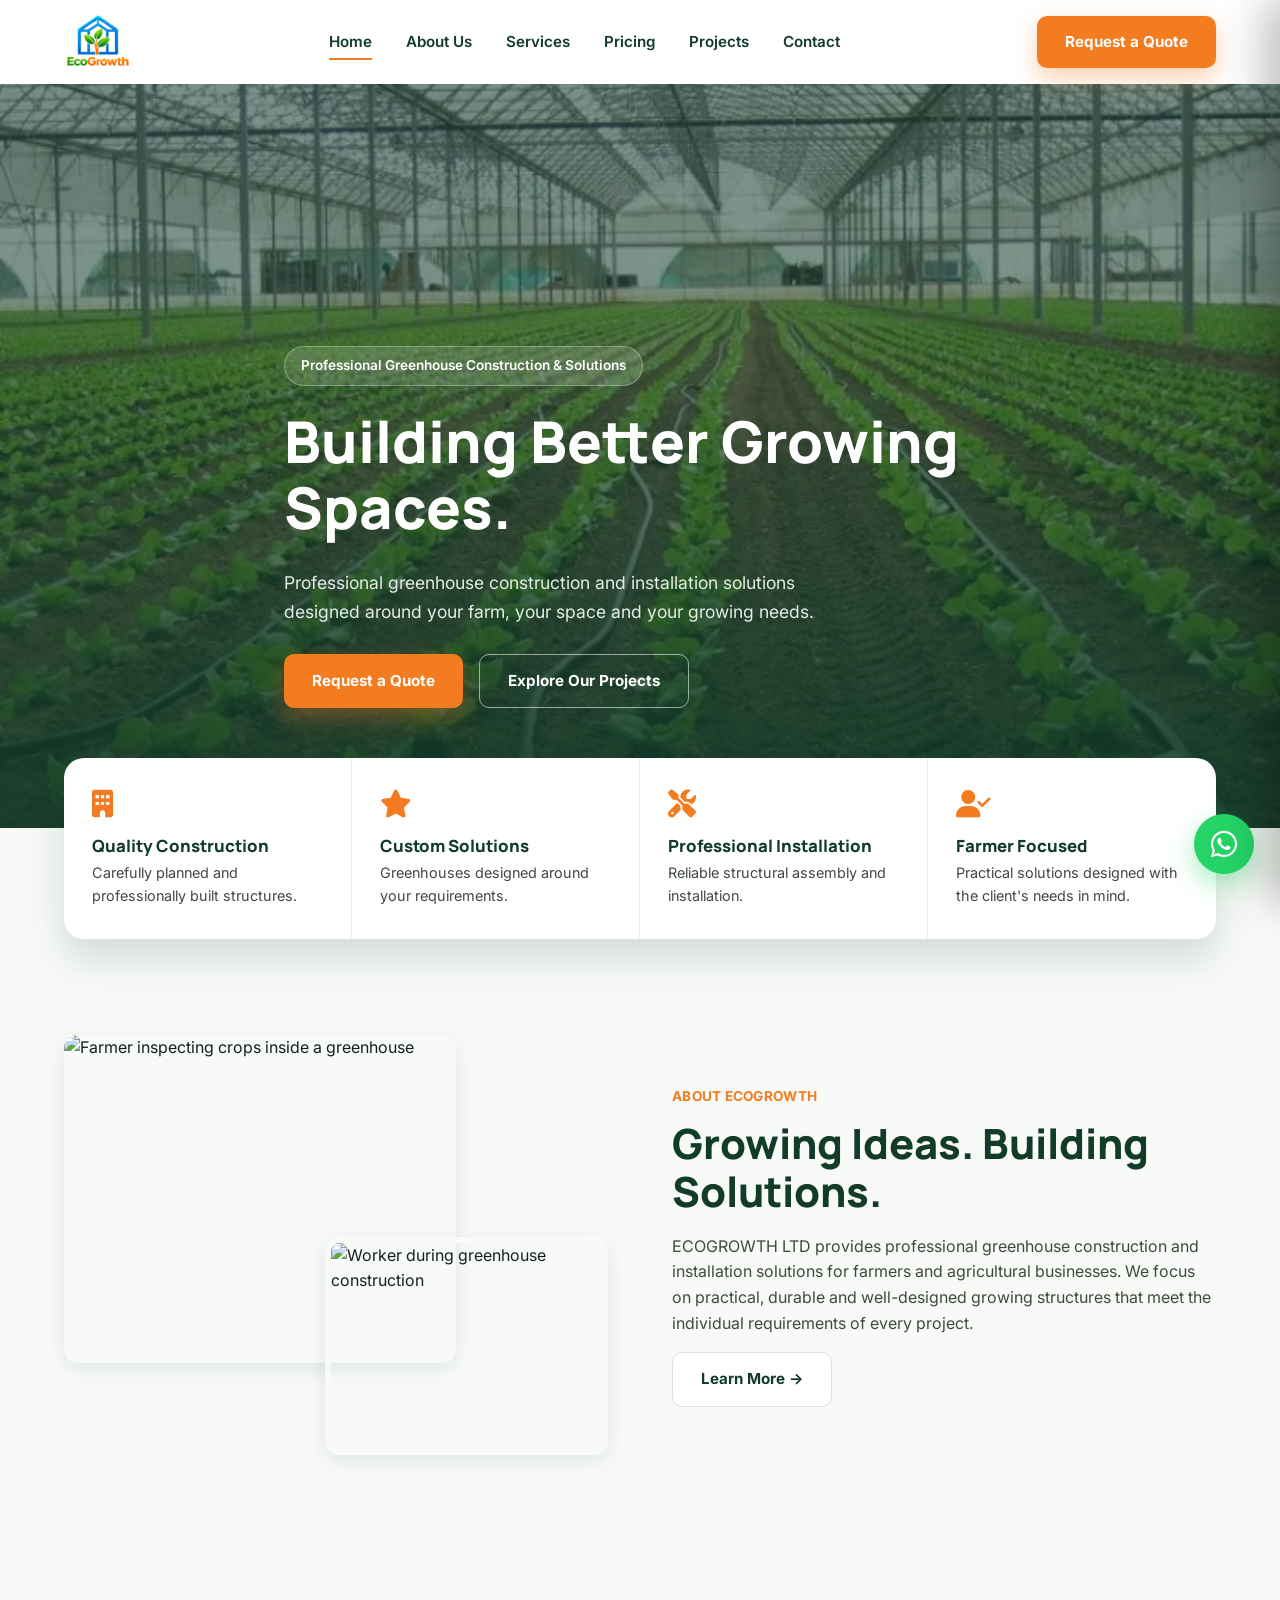
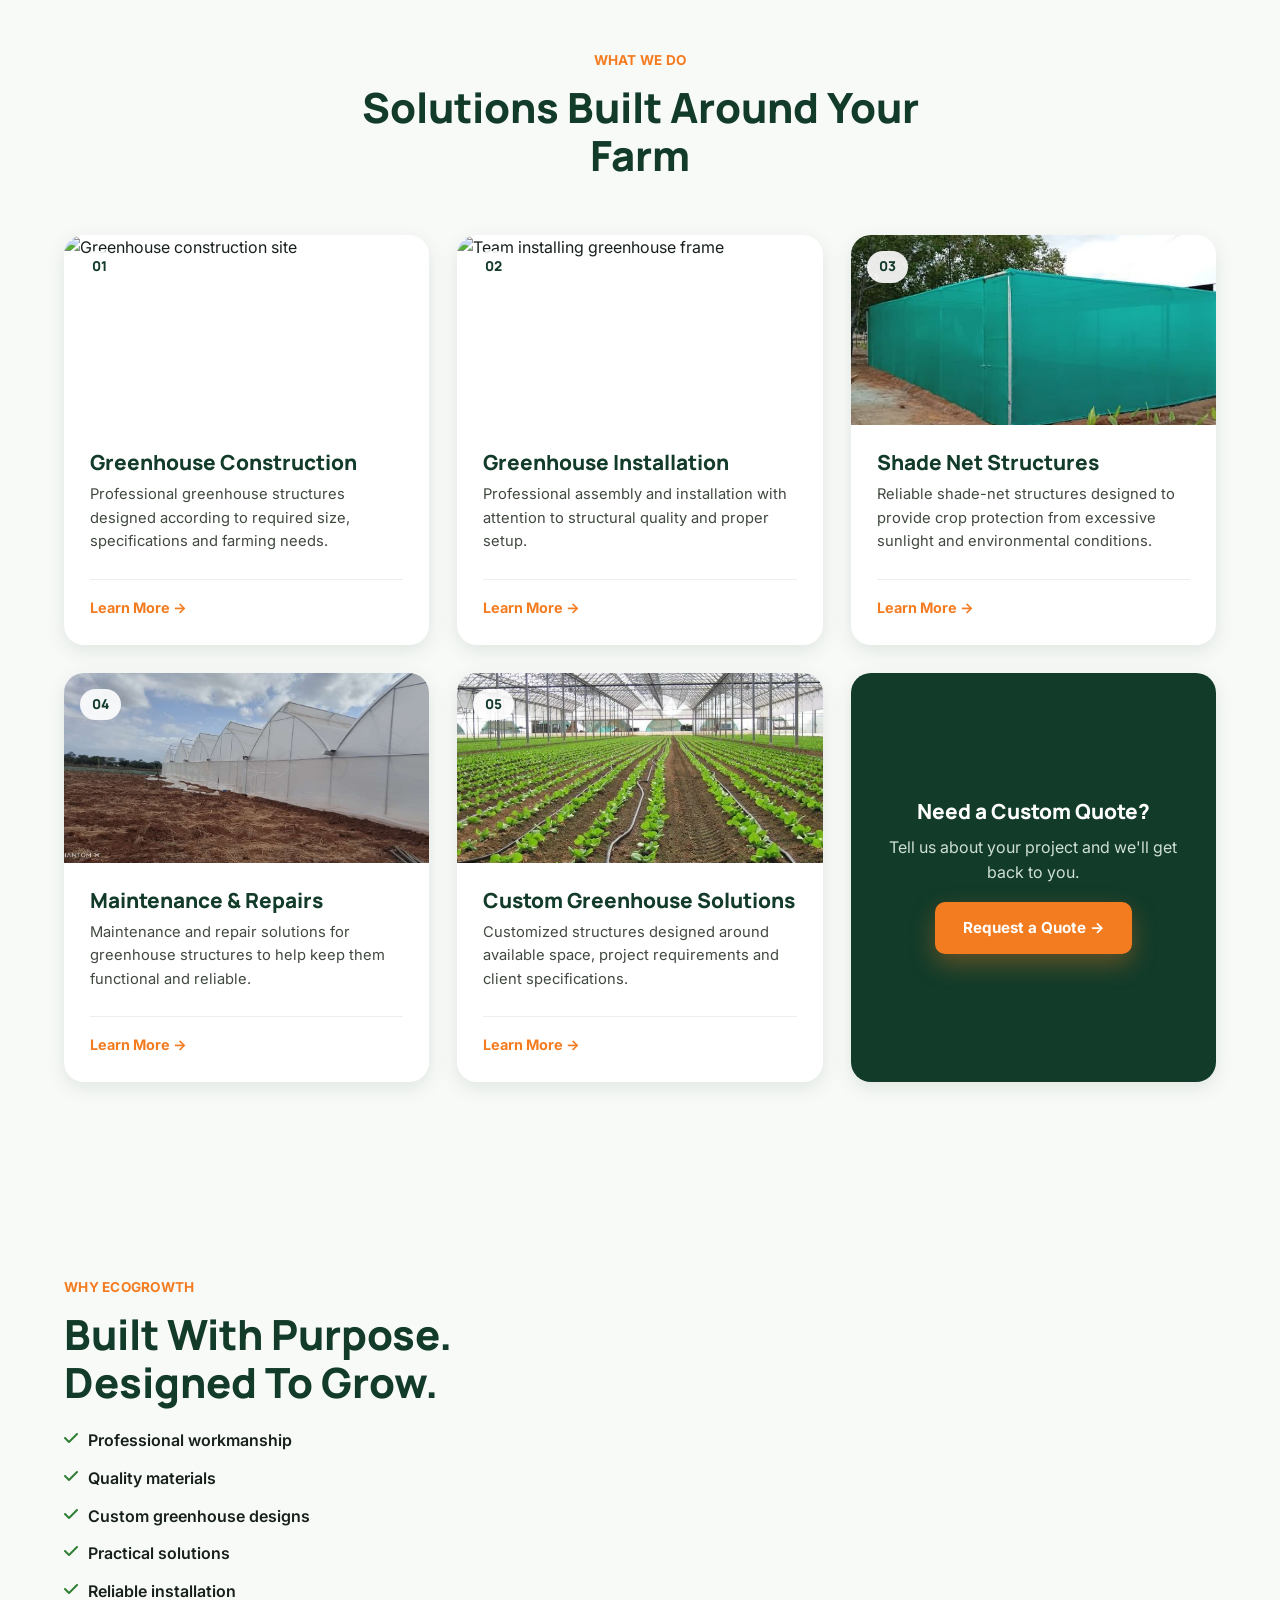
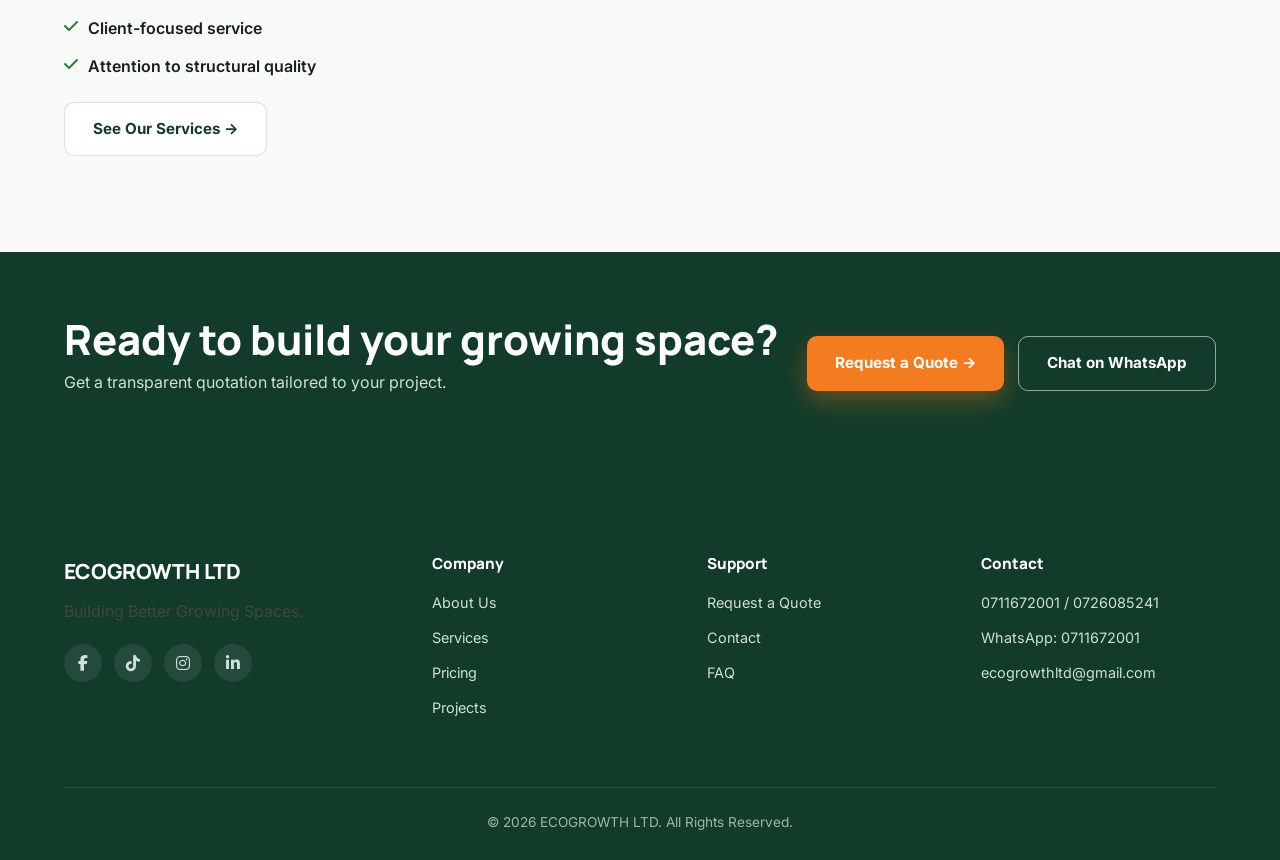
==== commit fe24c74c: "Update EcoGrowth website" ====
--- a/index.html
+++ b/index.html
@@ -25,7 +25,8 @@
 <header class="navbar" id="navbar">
   <div class="container">
     <a href="index.html" class="brand" style="display:flex; align-items:center; text-decoration:none;">
-</a>
+      <img src="assets/icons/ecogrowth.png" alt="ECOGROWTH LTD" class="brand-logo">
+    </a>
     <nav class="nav-links">
       <a href="index.html" class="active">Home</a>
       <a href="about.html">About Us</a>
--- a/assets/css/responsive.css
+++ b/assets/css/responsive.css
@@ -31,10 +31,43 @@
 }
 
 @media (max-width: 767px){
-  .hero{min-height:58vh;padding-top:0;}
-  .hero__content{padding-bottom:36px;}
-  .hero__actions{margin-top:20px;}
-  .hero__actions .btn{flex:1 1 100%;justify-content:center;}
+  .services-page .split{
+    display:flex;
+    flex-direction:column;
+    align-items:stretch;
+    gap:16px;
+    margin-bottom:44px!important;
+  }
+  .services-page .split > .reveal{order:1;}
+  .services-page .split > .split-media{
+    order:2;
+    min-height:220px;
+    max-width:420px;
+    width:100%;
+    align-self:center;
+    margin-top:0;
+    overflow:hidden;
+  }
+  .services-page #maintenance .split-media,
+  .services-page #maintenance > .split-media{display:none;}
+  .services-page .split > .split-media .img-a,
+  .services-page .split > .split-media .img-b{
+    position:absolute;
+    object-fit:cover;
+  }
+  .services-page .split > .split-media .img-a{
+    left:0;
+    top:0;
+    width:72%;
+    height:72%;
+  }
+  .services-page .split > .split-media .img-b{
+    right:0;
+    bottom:0;
+    width:56%;
+    height:56%;
+    border:4px solid var(--off-white);
+  }
 }
 
 @media (max-width: 560px){
@@ -47,6 +80,8 @@
   .hero__actions .btn{flex:1;justify-content:center;}
   .highlight-bar{grid-template-columns:1fr;margin-top:-40px;border-radius:16px;}
   .highlight-bar__item{border-right:none;}
+  .services-page .split{gap:14px;}
+  .services-page .split > .split-media{min-height:210px;}
   .price-card--featured{margin-top:14px;}
   .modal__specs{grid-template-columns:1fr;}
   .footer-grid{grid-template-columns:1fr;gap:34px;text-align:left;}
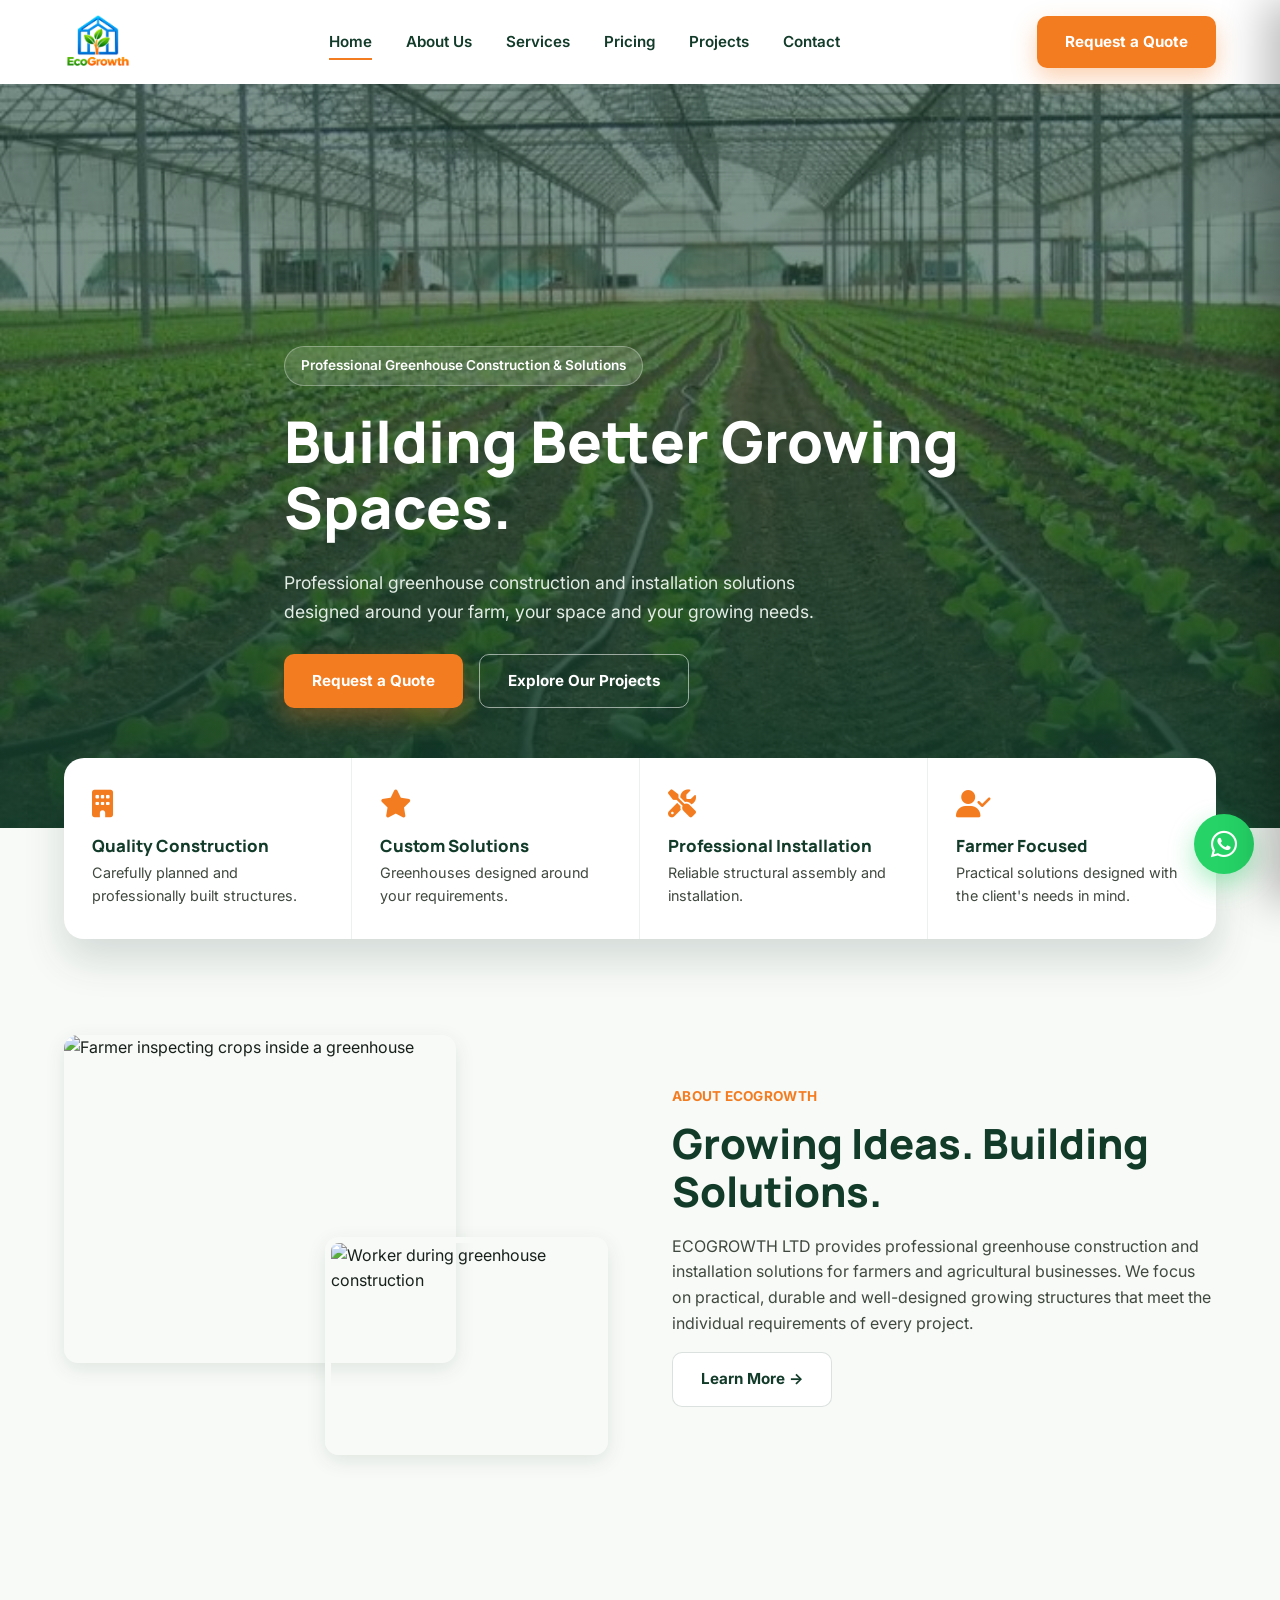
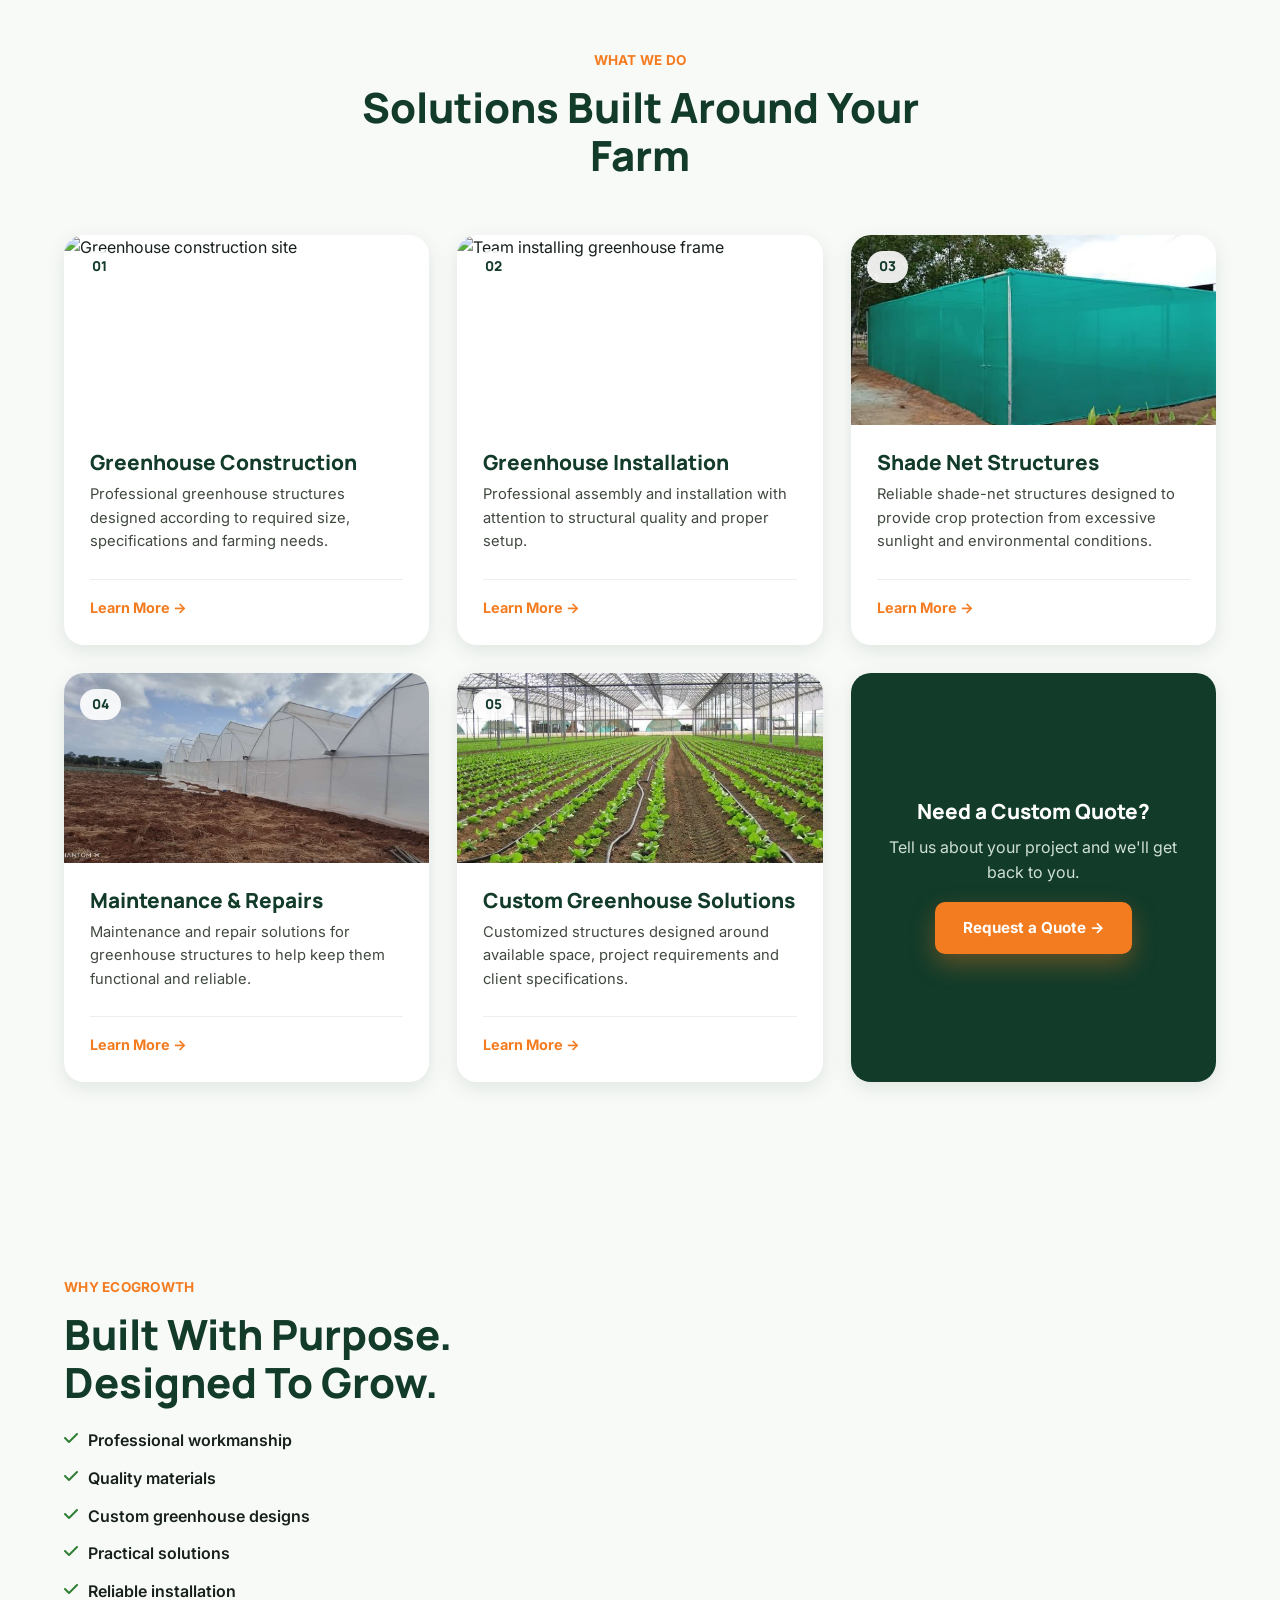
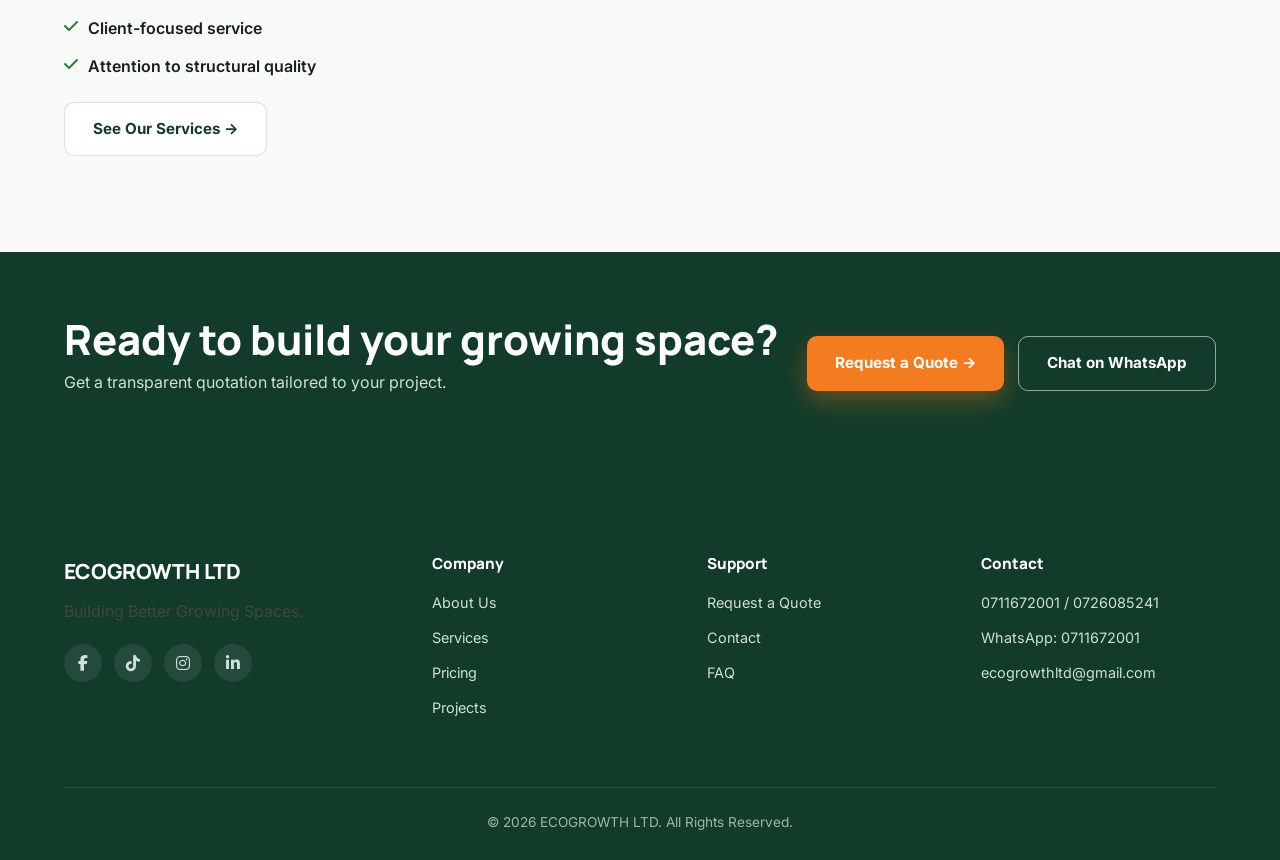
==== commit d161a098: "Update homepage and responsive layout" ====
--- a/index.html
+++ b/index.html
@@ -21,7 +21,9 @@
 <link rel="stylesheet" href="https://cdnjs.cloudflare.com/ajax/libs/font-awesome/6.5.2/css/all.min.css">
 </head>
 <body>
-
+  <style>
+    
+  </style>
 <header class="navbar" id="navbar">
   <div class="container">
     <a href="index.html" class="brand" style="display:flex; align-items:center; text-decoration:none;">
--- a/assets/css/responsive.css
+++ b/assets/css/responsive.css
@@ -31,43 +31,60 @@
 }
 
 @media (max-width: 767px){
-  .services-page .split{
+  body{overflow-x:hidden;}
+
+  .hero{
+    min-height:auto;
+    padding:26px 0 12px;
+    align-items:center;
+    overflow:hidden;
+  }
+  .hero__bg img{
+    width:100%;
+    height:100%;
+    object-fit:cover;
+    object-position:center center;
+  }
+  .hero__content{
+    padding-bottom:0;
+    max-width:100%;
+    min-height:auto;
     display:flex;
     flex-direction:column;
-    align-items:stretch;
-    gap:16px;
-    margin-bottom:44px!important;
+    align-items:center;
+    justify-content:center;
+    text-align:center;
   }
-  .services-page .split > .reveal{order:1;}
-  .services-page .split > .split-media{
-    order:2;
-    min-height:220px;
+  .hero__tag{font-size:.78rem;margin-bottom:12px;}
+  .hero__content h1{
+    margin-bottom:12px;
+    line-height:1.16;
+    font-size:clamp(2rem, 8.6vw, 2.55rem);
+  }
+  .hero__content p{
+    font-size:1rem;
+    line-height:1.58;
     max-width:420px;
+    margin-bottom:12px;
+  }
+  .hero__actions{
     width:100%;
-    align-self:center;
-    margin-top:0;
-    overflow:hidden;
+    display:flex;
+    gap:10px;
+    margin-top:12px;
+    flex-wrap:wrap;
+    justify-content:center;
   }
-  .services-page #maintenance .split-media,
-  .services-page #maintenance > .split-media{display:none;}
-  .services-page .split > .split-media .img-a,
-  .services-page .split > .split-media .img-b{
-    position:absolute;
-    object-fit:cover;
+  .hero__actions .btn{
+    flex:1 1 150px;
+    justify-content:center;
+    min-width:150px;
+    padding:12px 16px;
+    font-size:.84rem;
+    white-space:nowrap;
   }
-  .services-page .split > .split-media .img-a{
-    left:0;
-    top:0;
-    width:72%;
-    height:72%;
-  }
-  .services-page .split > .split-media .img-b{
-    right:0;
-    bottom:0;
-    width:56%;
-    height:56%;
-    border:4px solid var(--off-white);
-  }
+  .highlight-bar{margin-top:14px; grid-template-columns:1fr; border-radius:16px;}
+  .highlight-bar__item{border-right:none;}
 }
 
 @media (max-width: 560px){
@@ -75,13 +92,16 @@
   .section{padding:64px 0;}
   h1{font-size:2.1rem;}
   h2{font-size:1.6rem;}
-  .hero{min-height:58vh;}
-  .hero__content{padding-bottom:30px;}
-  .hero__actions .btn{flex:1;justify-content:center;}
-  .highlight-bar{grid-template-columns:1fr;margin-top:-40px;border-radius:16px;}
+  .hero{min-height:auto;padding:22px 0 10px;overflow:hidden;}
+  .hero__content{padding-bottom:0;}
+  .hero__actions{
+    flex-direction:column;
+    align-items:stretch;
+    gap:10px;
+  }
+  .hero__actions .btn{flex:1 1 100%;justify-content:center;min-width:100%;}
+  .highlight-bar{grid-template-columns:1fr;margin-top:14px;border-radius:16px;}
   .highlight-bar__item{border-right:none;}
-  .services-page .split{gap:14px;}
-  .services-page .split > .split-media{min-height:210px;}
   .price-card--featured{margin-top:14px;}
   .modal__specs{grid-template-columns:1fr;}
   .footer-grid{grid-template-columns:1fr;gap:34px;text-align:left;}
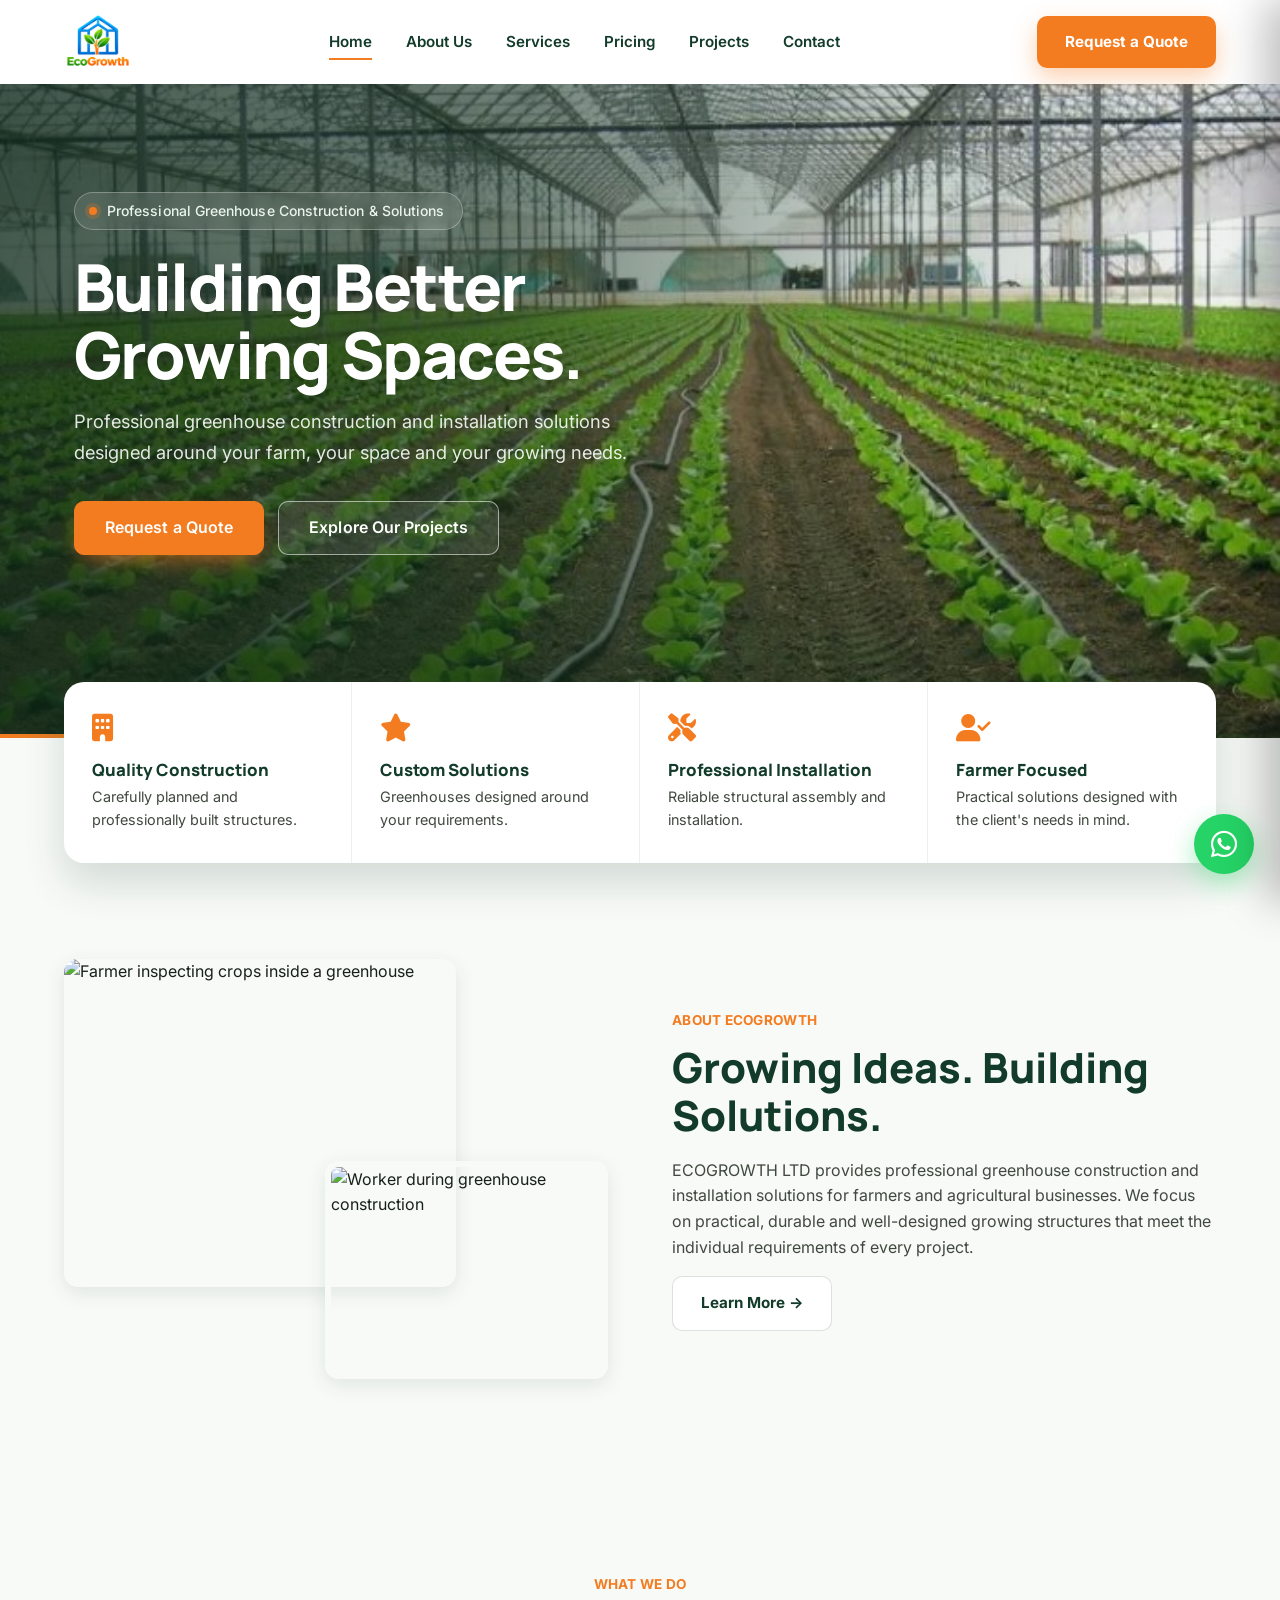
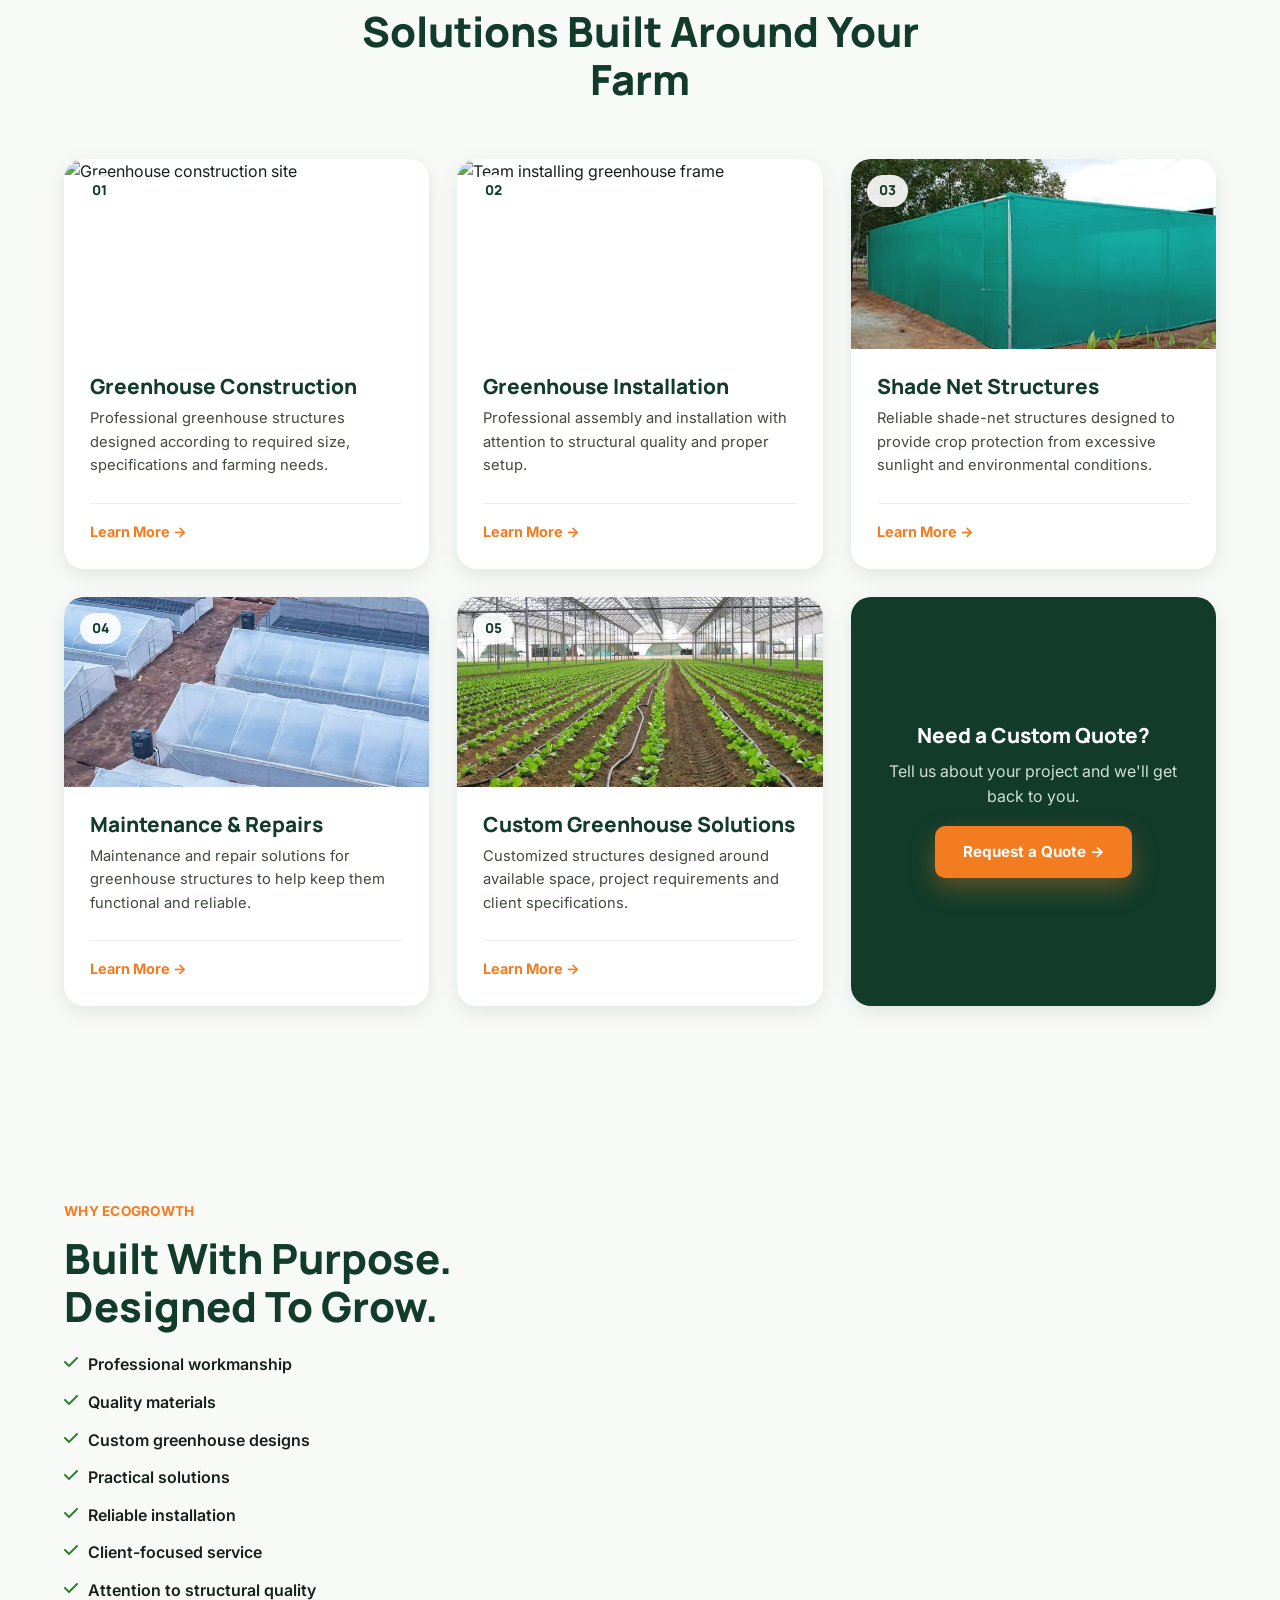
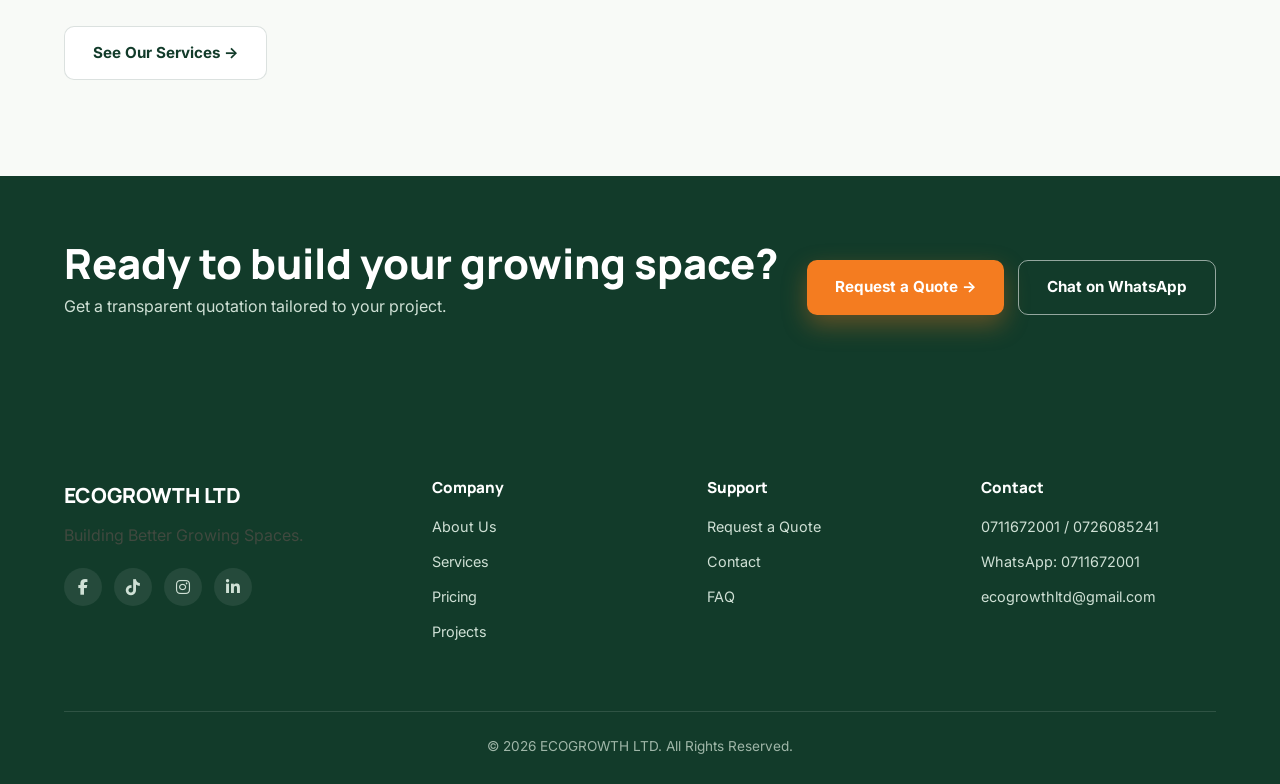
==== commit 247492b0: "Update homepage styling and responsive design" ====
--- a/index.html
+++ b/index.html
@@ -22,7 +22,343 @@
 </head>
 <body>
   <style>
-    
+    /* ============================================================
+   ECOGROWTH LTD — HERO SECTION
+   Drop-in replacement. Works with your existing markup:
+   .hero > .hero__bg > img
+        > .container.hero__content
+            .hero__tag / h1 / p / .hero__actions
+   Delete every old .hero rule from style.css AND responsive.css
+   before pasting this, otherwise the old ones will fight it.
+   ============================================================ */
+
+:root{
+  --eco-forest:#14361F;
+  --eco-green:#2E7D32;
+  --eco-orange:#F47C20;
+  --eco-orange-dark:#D9661A;
+  --hero-pad-top:clamp(96px, 12vh, 150px);
+  --hero-pad-bottom:clamp(90px, 11vh, 140px);
+}
+
+/* ---------- Shell ---------- */
+.hero{
+  position:relative;
+  isolation:isolate;
+  display:flex;
+  align-items:center;
+  min-height:clamp(560px, 82vh, 780px);
+  padding:var(--hero-pad-top) 0 var(--hero-pad-bottom);
+  background:var(--eco-forest);
+  overflow:hidden;
+}
+
+/* ---------- Background image ---------- */
+.hero__bg{
+  position:absolute;
+  inset:0;
+  z-index:-2;
+}
+.hero__bg img{
+  width:100%;
+  height:100%;
+  object-fit:cover;
+  object-position:center 40%;
+  display:block;
+  /* slight lift so the photo reads as a crafted scene, not a stock fill */
+  filter:saturate(1.05) contrast(1.03);
+}
+
+/* ---------- Readability scrim ----------
+   Two layers: a horizontal forest wash that anchors the text column,
+   plus a soft bottom fade so the highlight bar has something to sit on. */
+.hero::before{
+  content:"";
+  position:absolute;
+  inset:0;
+  z-index:-1;
+  background:
+    linear-gradient(100deg,
+      rgba(11,38,22,.78) 0%,
+      rgba(13,44,25,.58) 38%,
+      rgba(16,54,31,.22) 66%,
+      rgba(16,54,31,0) 100%),
+    linear-gradient(to top,
+      rgba(9,32,18,.55) 0%,
+      rgba(9,32,18,0) 42%);
+}
+
+/* A thin orange keyline at the base ties the hero to the brand
+   and visually separates it from the highlight bar. */
+.hero::after{
+  content:"";
+  position:absolute;
+  left:0; right:0; bottom:0;
+  height:4px;
+  background:linear-gradient(90deg, var(--eco-orange) 0%, var(--eco-green) 55%, transparent 100%);
+  z-index:-1;
+}
+
+/* ---------- Content column ---------- */
+.hero__content{
+  position:relative;
+  width:100%;
+  max-width:1180px;
+  margin-inline:auto;
+  padding-inline:24px;
+  text-align:left;
+}
+.hero__content > *{
+  max-width:640px;   /* keeps line length under ~70 characters */
+}
+
+/* ---------- Badge ---------- */
+.hero__tag{
+  display:inline-flex;
+  align-items:center;
+  gap:10px;
+  width:auto;
+  margin:0 0 22px;
+  padding:9px 18px 9px 14px;
+  border:1px solid rgba(255,255,255,.28);
+  border-radius:999px;
+  background:rgba(255,255,255,.10);
+  -webkit-backdrop-filter:blur(8px);
+  backdrop-filter:blur(8px);
+  color:#EAF3EC;
+  font-family:'Inter',system-ui,sans-serif;
+  font-size:clamp(12.5px, 1.35vw, 14px);
+  font-weight:500;
+  letter-spacing:.005em;
+  line-height:1.3;
+}
+.hero__tag::before{
+  content:"";
+  flex:0 0 auto;
+  width:8px; height:8px;
+  border-radius:50%;
+  background:var(--eco-orange);
+  box-shadow:0 0 0 4px rgba(244,124,32,.22);
+}
+
+/* ---------- Headline ---------- */
+.hero h1{
+  margin:0 0 18px;
+  font-family:'Manrope','Inter',sans-serif;
+  font-weight:800;
+  font-size:clamp(2.15rem, 5.4vw, 4.05rem);
+  line-height:1.05;
+  letter-spacing:-.025em;
+  color:#fff;
+  text-wrap:balance;
+  text-shadow:0 2px 24px rgba(0,0,0,.28);
+}
+
+/* ---------- Supporting text ---------- */
+.hero p{
+  margin:0 0 34px;
+  font-family:'Inter',system-ui,sans-serif;
+  font-size:clamp(1rem, 1.55vw, 1.145rem);
+  line-height:1.65;
+  color:rgba(255,255,255,.88);
+  max-width:56ch;
+}
+
+/* ---------- Actions ---------- */
+.hero__actions{
+  display:flex;
+  flex-wrap:wrap;
+  align-items:center;
+  gap:14px;
+  max-width:none;
+}
+.hero__actions .btn{
+  display:inline-flex;
+  align-items:center;
+  justify-content:center;
+  gap:10px;
+  min-height:54px;
+  padding:0 30px;
+  border-radius:10px;
+  font-family:'Inter',system-ui,sans-serif;
+  font-size:1rem;
+  font-weight:600;
+  letter-spacing:.005em;
+  text-decoration:none;
+  white-space:nowrap;
+  transition:transform .18s ease, box-shadow .18s ease,
+             background-color .18s ease, border-color .18s ease;
+}
+.hero__actions .btn-primary{
+  background:var(--eco-orange);
+  border:1px solid var(--eco-orange);
+  color:#fff;
+  box-shadow:0 10px 26px -10px rgba(244,124,32,.85);
+}
+.hero__actions .btn-primary:hover{
+  background:var(--eco-orange-dark);
+  border-color:var(--eco-orange-dark);
+  transform:translateY(-2px);
+  box-shadow:0 16px 32px -12px rgba(244,124,32,.9);
+}
+.hero__actions .btn-outline-light{
+  background:rgba(255,255,255,.08);
+  border:1px solid rgba(255,255,255,.55);
+  color:#fff;
+  -webkit-backdrop-filter:blur(6px);
+  backdrop-filter:blur(6px);
+}
+.hero__actions .btn-outline-light:hover{
+  background:rgba(255,255,255,.18);
+  border-color:#fff;
+  transform:translateY(-2px);
+}
+.hero__actions .btn:focus-visible{
+  outline:3px solid #fff;
+  outline-offset:3px;
+}
+
+/* ---------- Entrance (one orchestrated page-load sequence) ---------- */
+.hero .opacity-in{
+  opacity:0;
+  animation:heroIn .7s cubic-bezier(.22,.7,.28,1) forwards;
+}
+@keyframes heroIn{
+  from{opacity:0; transform:translateY(14px);}
+  to  {opacity:1; transform:none;}
+}
+
+/* ============================================================
+   HIGHLIGHT BAR — stops it overlapping the hero
+   ============================================================ */
+.hero + .container > .highlight-bar{
+  position:relative;
+  z-index:2;
+  margin-top:-56px;   /* deliberate overlap on desktop, not an accident */
+}
+
+/* ============================================================
+   BREAKPOINTS (matching your existing 1024 / 860 / 767 / 560)
+   ============================================================ */
+
+@media (max-width:1024px){
+  .hero{ min-height:clamp(520px, 74vh, 660px); }
+  .hero::before{
+    background:
+      linear-gradient(100deg,
+        rgba(11,38,22,.80) 0%,
+        rgba(13,44,25,.64) 45%,
+        rgba(16,54,31,.28) 100%),
+      linear-gradient(to top, rgba(9,32,18,.58) 0%, rgba(9,32,18,0) 48%);
+  }
+}
+
+@media (max-width:860px){
+  .hero{
+    min-height:78vh;                    /* room to breathe, still not a full screen */
+    padding:clamp(104px, 17vh, 132px) 0 clamp(80px, 11vh, 104px);
+    align-items:center;
+  }
+  .hero__bg img{ object-position:center 45%; }
+  /* vertical scrim reads better than a side wash on narrow screens */
+  .hero::before{
+    background:
+      linear-gradient(180deg,
+        rgba(10,34,20,.48) 0%,
+        rgba(11,38,22,.60) 45%,
+        rgba(9,30,17,.74) 100%);
+  }
+  .hero__content{ text-align:center; }
+  .hero__content > *{ max-width:100%; }
+  .hero__tag{ margin-bottom:18px; }
+  .hero p{
+    margin-inline:auto;
+    margin-bottom:28px;
+    max-width:46ch;
+  }
+  .hero__actions{ justify-content:center; }
+
+  .hero + .container > .highlight-bar{ margin-top:-36px; }
+}
+
+@media (max-width:767px){
+  .hero{
+    min-height:80vh;
+    padding:clamp(100px, 16vh, 124px) 0 clamp(72px, 10vh, 92px);
+  }
+  .hero__content{ padding-inline:22px; }
+  .hero h1{
+    font-size:clamp(1.65rem, 7vw, 2.15rem);
+    line-height:1.18;
+    letter-spacing:-.015em;
+  }
+  .hero p{
+    font-size:.945rem;
+    line-height:1.62;
+    max-width:38ch;
+  }
+  .hero__actions{
+    flex-wrap:nowrap;
+    gap:12px;
+  }
+  .hero__actions .btn{
+    flex:1 1 0;
+    min-width:0;
+    padding:0 16px;
+    font-size:.94rem;
+    white-space:normal;
+  }
+
+  .hero + .container > .highlight-bar{ margin-top:0; }
+}
+
+@media (max-width:560px){
+  .hero{
+    min-height:82vh;
+    padding:96px 0 76px;
+  }
+  .hero__tag{
+    padding:7px 13px 7px 11px;
+    font-size:11.5px;
+    margin-bottom:16px;
+  }
+  .hero h1{ font-size:clamp(1.55rem, 7.4vw, 1.95rem); }
+  .hero p{
+    font-size:.9rem;
+    margin-bottom:26px;
+  }
+
+  /* both CTAs stay side by side, splitting the width evenly */
+  .hero__actions{
+    flex-wrap:nowrap;
+    gap:10px;
+  }
+  .hero__actions .btn{
+    flex:1 1 0;
+    min-width:0;
+    min-height:50px;
+    padding:0 10px;
+    font-size:.86rem;
+    line-height:1.25;
+    text-align:center;
+    white-space:normal;      /* wraps to two lines instead of overflowing */
+  }
+}
+
+/* Very short landscape phones: don't let padding eat the screen */
+@media (max-height:520px) and (orientation:landscape){
+  .hero{ padding:72px 0 44px; }
+}
+
+/* ---------- Accessibility ---------- */
+@media (prefers-reduced-motion:reduce){
+  .hero .opacity-in{ opacity:1; animation:none; }
+  .hero__actions .btn{ transition:none; }
+  .hero__actions .btn:hover{ transform:none; }
+}
+
+/* Guard against stray horizontal scroll from the hero */
+html, body{ overflow-x:hidden; }
   </style>
 <header class="navbar" id="navbar">
   <div class="container">
--- a/assets/css/style.css
+++ b/assets/css/style.css
@@ -176,7 +176,7 @@
   border-radius:8px;background:rgba(255,255,255,0.1);
 }
 
-/* ---------- Hero ---------- */
+/* ---------- Hero ----------
 .hero{
   position:relative;
   min-height:92vh;
@@ -203,6 +203,7 @@
 
 .opacity-in{opacity:0;transform:translateY(18px);animation:opIn .7s ease forwards;}
 @keyframes opIn{to{opacity:1;transform:translateY(0);}}
+*/
 
 /* ---------- Highlight bar ---------- */
 .highlight-bar{
--- a/assets/css/responsive.css
+++ b/assets/css/responsive.css
@@ -30,77 +30,125 @@
   .footer-grid{grid-template-columns:1fr 1fr;gap:30px;}
 }
 
-@media (max-width: 767px){
+@media (max-width: 768px){
   body{overflow-x:hidden;}
 
+  /* Temporarily disabled hero styles.
   .hero{
     min-height:auto;
-    padding:26px 0 12px;
+    padding:70px 0 30px;
     align-items:center;
-    overflow:hidden;
+    overflow:visible;
   }
+
   .hero__bg img{
     width:100%;
     height:100%;
     object-fit:cover;
     object-position:center center;
   }
+
   .hero__content{
     padding-bottom:0;
     max-width:100%;
-    min-height:auto;
     display:flex;
     flex-direction:column;
     align-items:center;
     justify-content:center;
     text-align:center;
   }
-  .hero__tag{font-size:.78rem;margin-bottom:12px;}
+
+  .hero__tag{
+    display:inline-block;
+    max-width:100%;
+    font-size:.78rem;
+    line-height:1.5;
+    padding:8px 14px;
+    margin-bottom:16px;
+    white-space:normal;
+  }
+
   .hero__content h1{
-    margin-bottom:12px;
-    line-height:1.16;
-    font-size:clamp(2rem, 8.6vw, 2.55rem);
+    max-width:420px;
+    margin:0 auto 14px;
+    line-height:1.2;
+    font-size:clamp(2.2rem, 8vw, 2.85rem);
   }
+
   .hero__content p{
     font-size:1rem;
     line-height:1.58;
     max-width:420px;
-    margin-bottom:12px;
+    margin:0 auto 16px;
   }
+
   .hero__actions{
-    width:100%;
+    width:min(100%, 430px);
     display:flex;
-    gap:10px;
-    margin-top:12px;
-    flex-wrap:wrap;
+    gap:12px;
+    margin-top:16px;
+    flex-wrap:nowrap;
     justify-content:center;
+    align-items:center;
   }
+
   .hero__actions .btn{
-    flex:1 1 150px;
+    flex:1 1 50%;
     justify-content:center;
-    min-width:150px;
+    min-width:0;
     padding:12px 16px;
     font-size:.84rem;
     white-space:nowrap;
   }
-  .highlight-bar{margin-top:14px; grid-template-columns:1fr; border-radius:16px;}
+  */
+
+  .highlight-bar{
+    margin-top:16px;
+    grid-template-columns:1fr;
+    border-radius:16px;
+  }
+
   .highlight-bar__item{border-right:none;}
 }
 
 @media (max-width: 560px){
-  .container{padding:0 18px;}
+  .container{padding:0 24px;}
   .section{padding:64px 0;}
   h1{font-size:2.1rem;}
   h2{font-size:1.6rem;}
-  .hero{min-height:auto;padding:22px 0 10px;overflow:hidden;}
-  .hero__content{padding-bottom:0;}
+
+  /* Temporarily disabled hero styles.
+  .hero{min-height:auto;padding:54px 0 24px;overflow:hidden;}
+
+  .hero__content{
+    padding-bottom:0;
+  }
+
+  .hero__content h1{
+    max-width:100%;
+    font-size:clamp(2rem, 10vw, 2.4rem);
+  }
+
+  .hero__content p{
+    max-width:100%;
+  }
+
   .hero__actions{
-    flex-direction:column;
-    align-items:stretch;
-    gap:10px;
+    flex-direction:row;
+    align-items:center;
+    gap:8px;
   }
-  .hero__actions .btn{flex:1 1 100%;justify-content:center;min-width:100%;}
-  .highlight-bar{grid-template-columns:1fr;margin-top:14px;border-radius:16px;}
+
+  .hero__actions .btn{
+    flex:1 1 50%;
+    justify-content:center;
+    min-width:0;
+    padding:12px 10px;
+    font-size:.82rem;
+  }
+  */
+
+  .highlight-bar{grid-template-columns:1fr;margin-top:16px;border-radius:16px;}
   .highlight-bar__item{border-right:none;}
   .price-card--featured{margin-top:14px;}
   .modal__specs{grid-template-columns:1fr;}
